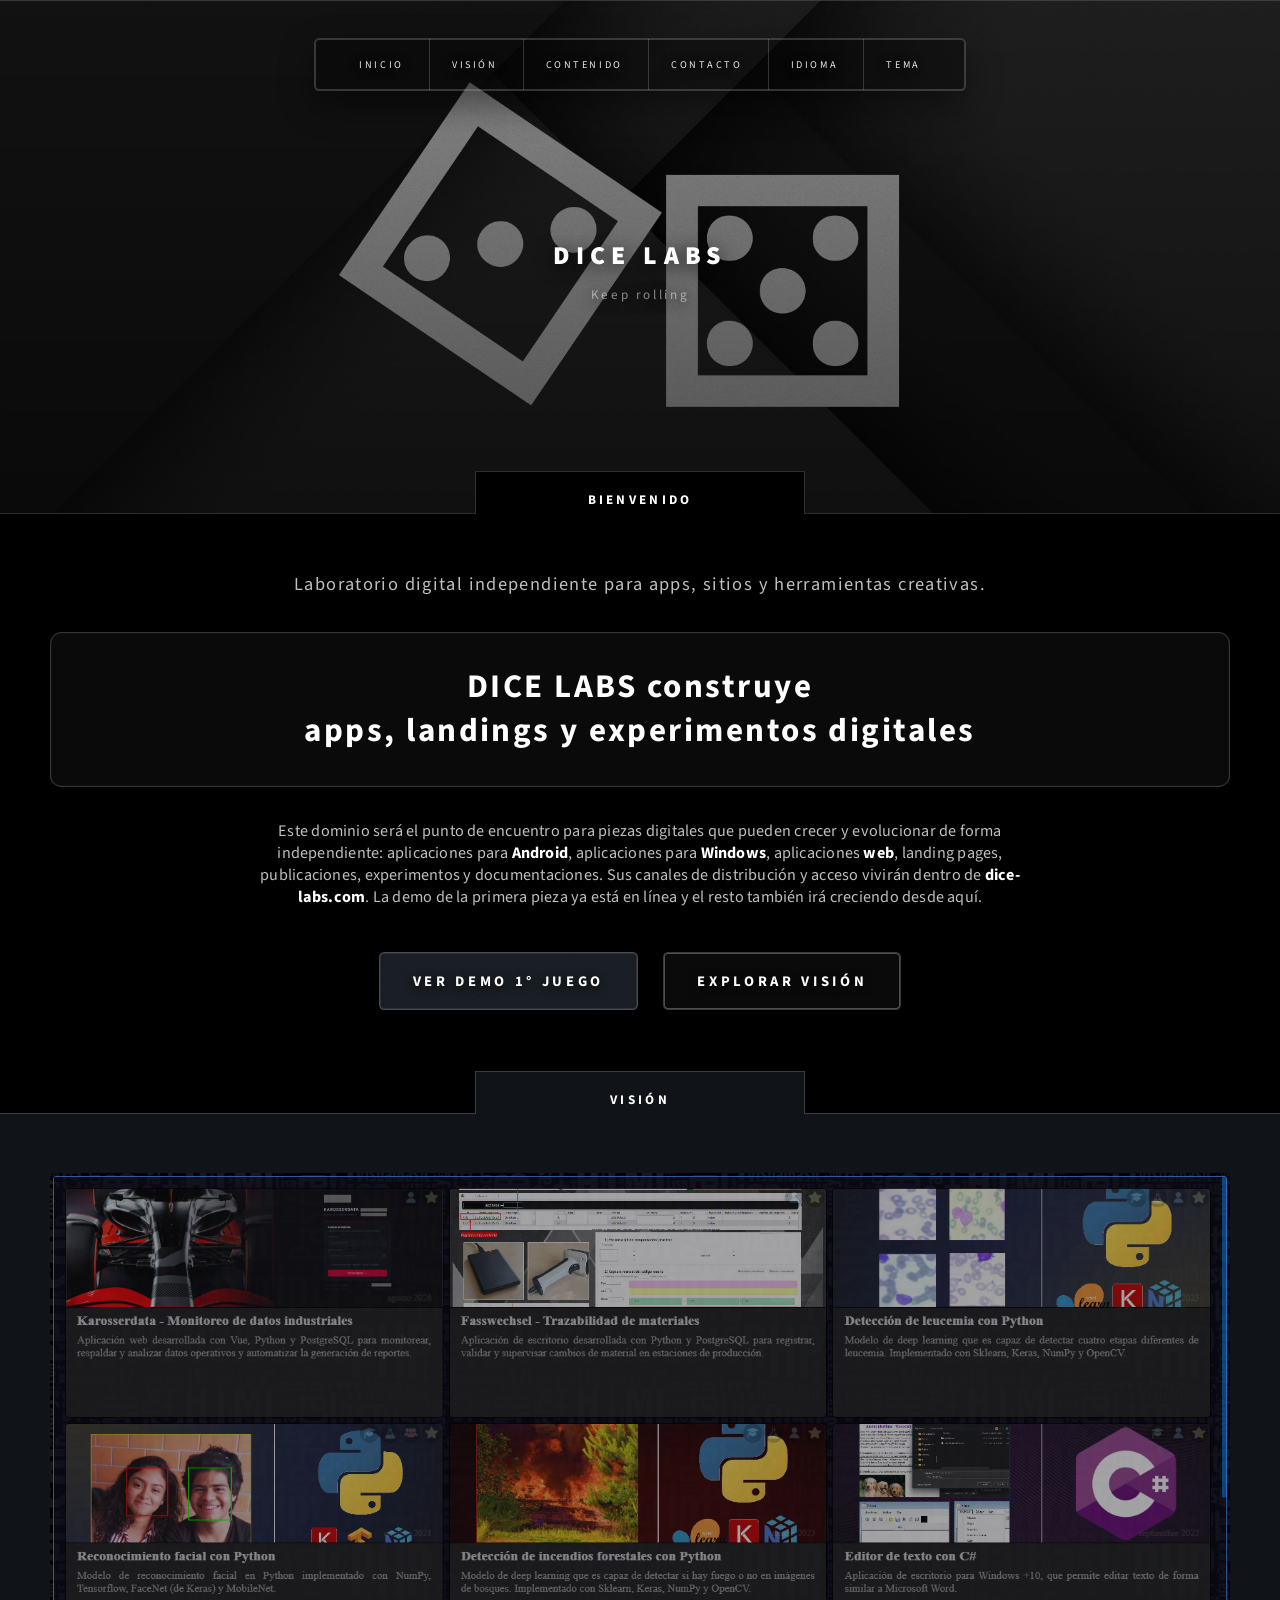
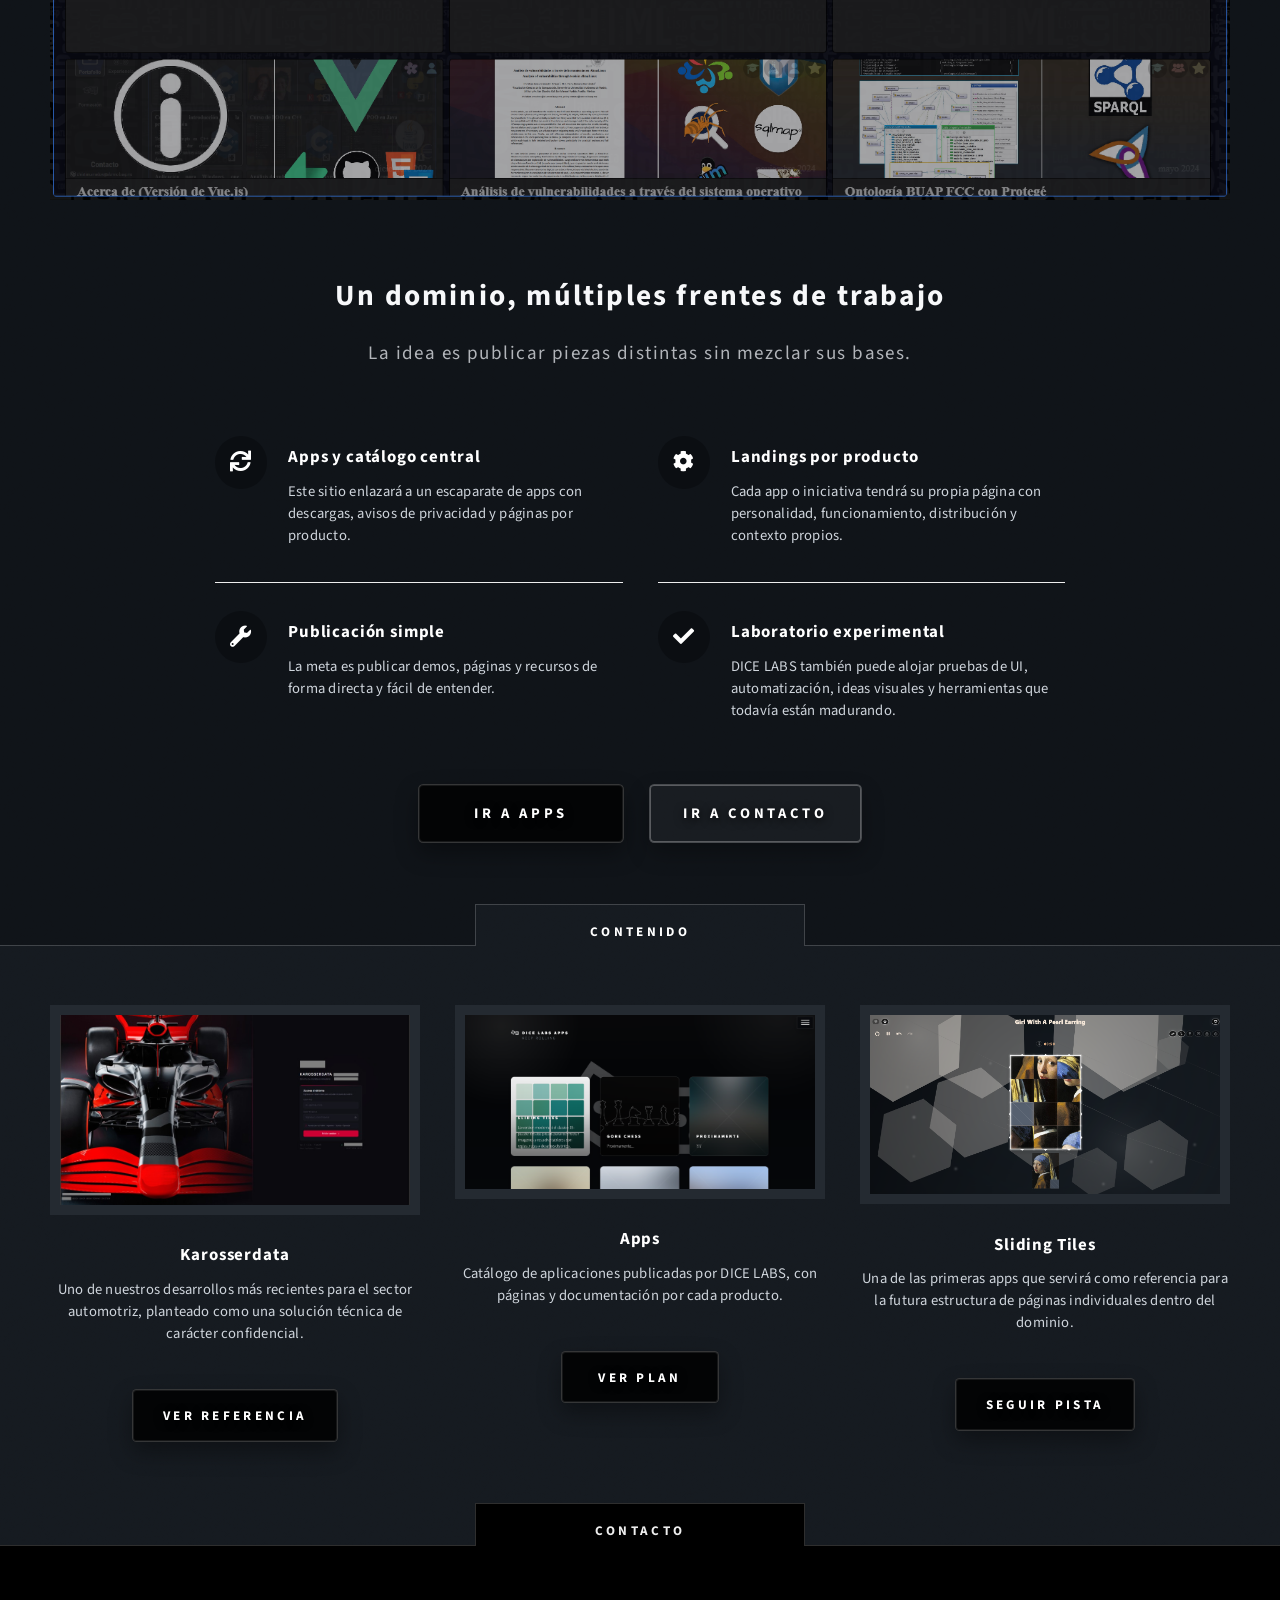
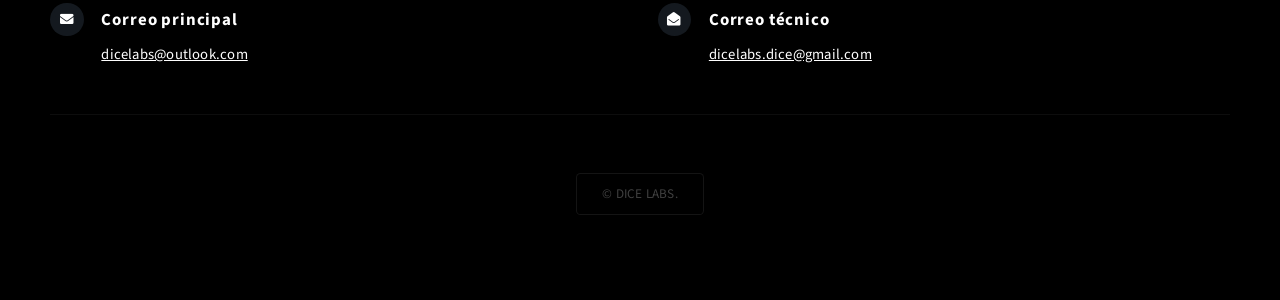
==== index.html @ b756086c "Publish DICE LABS main landing" ====
<!--
	Escape Velocity by HTML5 UP
	html5up.net | @ajlkn
	Free for personal and commercial use under the CCA 3.0 license (html5up.net/license)
-->
<html lang="es" data-theme="dark">
	<head>
		<title>DICE LABS</title>
		<meta charset="utf-8" />
		<meta name="viewport" content="width=device-width, initial-scale=1, user-scalable=no" />
		<meta name="theme-color" content="#090c10" />
		<link rel="icon" type="image/png" href="images/logo-blanco.png?v=20260902" />
		<link rel="shortcut icon" href="images/logo-blanco.png?v=20260902" />
		<link rel="stylesheet" href="assets/css/main.css?v=20260829" />
		<link rel="stylesheet" href="assets/css/dice-labs-theme.css?v=20260903c" />
	</head>
	<body class="homepage is-preload">
		<div id="page-wrapper">

			<!-- Header -->
				<section id="header" class="wrapper">

					<!-- Logo -->
						<div id="logo">
							<h1><a href="index.html">DICE LABS</a></h1>
							<p>Keep rolling</p>
						</div>

					<!-- Nav -->
						<nav id="nav">
							<ul>
								<li class="current"><a href="#intro" data-i18n="nav.home">Inicio</a></li>
								<li><a href="#main" data-i18n="nav.whatsNext">Vision</a></li>
								<li><a href="#highlights" data-i18n="nav.keyRoutes">Contenido</a></li>
								<li><a href="#footer" data-i18n="nav.contact">Contacto</a></li>
								<li>
									<a href="#"><span data-i18n="nav.language">Idioma</span></a>
									<ul>
										<li><a href="?lang=es" class="nav-option language-option" data-language="es"><img src="images/flags/ES.webp" class="nav-flag" alt="" />Espa&ntilde;ol</a></li>
										<li><a href="?lang=en" class="nav-option language-option" data-language="en"><img src="images/flags/EN.webp" class="nav-flag" alt="" />English</a></li>
										<li><a href="?lang=fr" class="nav-option language-option" data-language="fr"><img src="images/flags/FR.webp" class="nav-flag" alt="" />Fran&ccedil;ais</a></li>
										<li><a href="?lang=de" class="nav-option language-option" data-language="de"><img src="images/flags/DE.webp" class="nav-flag" alt="" />Deutsch</a></li>
										<li><a href="?lang=ru" class="nav-option language-option" data-language="ru"><img src="images/flags/RU.webp" class="nav-flag" alt="" />Russkiy</a></li>
									</ul>
								</li>
								<li>
									<a href="#"><span data-i18n="nav.theme">Tema</span></a>
									<ul>
										<li><a href="?theme=dark" class="nav-option" data-set-theme="dark" data-i18n="theme.dark">Oscuro</a></li>
										<li><a href="?theme=light" class="nav-option" data-set-theme="light" data-i18n="theme.light">Claro</a></li>
										<li><a href="?theme=gray" class="nav-option" data-set-theme="gray" data-i18n="theme.gray">Gris</a></li>
									</ul>
								</li>
							</ul>
						</nav>

				</section>

			<!-- Intro -->
				<section id="intro" class="wrapper style1">
					<div class="title" data-i18n="intro.title">Bienvenido</div>
					<div class="container">
						<p class="style1" data-i18n="intro.lead">Laboratorio digital independiente para apps, sitios y herramientas creativas.</p>
						<p class="style2" data-i18n="intro.headline">
							DICE LABS construye<br class="mobile-hide" />
							apps, landings y experimentos digitales
						</p>
						<p class="style3" data-i18n="intro.body">
							Este dominio sera el punto de encuentro para piezas digitales que pueden crecer y evolucionar de forma independiente:
							aplicaciones para <strong>Android</strong>, aplicaciones para <strong>Windows</strong>, aplicaciones <strong>web</strong>, landing pages,
							publicaciones, experimentos y documentaciones. Sus canales de distribucion y acceso viviran dentro de <strong>dice-labs.com</strong>.
							La demo de la primera pieza ya esta en linea y el resto tambien ira creciendo desde aqui.
						</p>
						<ul class="actions">
							<li><a href="https://dice-labs.com/apps/sliding-tiles/demo/" class="button style3 large" data-i18n="intro.primary">Ver demo 1&deg; juego</a></li>
							<li><a href="#main" class="button style2 large" data-i18n="intro.secondary">Explorar vision</a></li>
						</ul>
					</div>
				</section>

			<!-- Main -->
				<section id="main" class="wrapper style2">
					<div class="title" data-i18n="main.title">Vision</div>
					<div class="container">

						<!-- Image -->
							<a href="#" class="image featured">
							<img src="images/que-sigue.png" alt="Próximos proyectos de DICE LABS" />
							</a>

						<!-- Features -->
							<section id="features">
								<header class="style1">
									<h2 data-i18n="features.heading">Un dominio, multiples frentes de trabajo</h2>
									<p data-i18n="features.subheading">La idea es publicar piezas distintas sin mezclar sus bases.</p>
								</header>
								<div class="feature-list">
									<div class="row">
										<div class="col-6 col-12-medium">
											<section>
												<h3 class="icon solid fa-sync" data-i18n="features.apps.title">Apps y catalogo central</h3>
												<p data-i18n="features.apps.body">Este sitio enlazara a un escaparate de apps con descargas, avisos de privacidad y paginas por producto.</p>
											</section>
										</div>
										<div class="col-6 col-12-medium">
											<section>
												<h3 class="icon solid fa-cog" data-i18n="features.landings.title">Landings por producto</h3>
												<p data-i18n="features.landings.body">Cada app o iniciativa tendra su propia pagina con personalidad, funcionamiento, distribucion y contexto propios.</p>
											</section>
										</div>
										<div class="col-6 col-12-medium">
											<section>
												<h3 class="icon solid fa-wrench" data-i18n="features.publish.title">Publicacion simple</h3>
												<p data-i18n="features.publish.body">La meta es publicar demos, paginas y recursos de forma directa y facil de entender.</p>
											</section>
										</div>
										<div class="col-6 col-12-medium">
											<section>
												<h3 class="icon solid fa-check" data-i18n="features.lab.title">Laboratorio experimental</h3>
												<p data-i18n="features.lab.body">DICE LABS tambien puede alojar pruebas de UI, automatizacion, ideas visuales y herramientas que todavia estan madurando.</p>
											</section>
										</div>
									</div>
								</div>
								<ul class="actions special">
									<li><a href="https://dice-labs.com/apps/" class="button style1 large" data-i18n="features.cta.apps">Ir a apps</a></li>
									<li><a href="#footer" class="button style2 large" data-i18n="features.cta.contact">Ir a contacto</a></li>
								</ul>
							</section>

					</div>
				</section>

			<!-- Highlights -->
				<section id="highlights" class="wrapper style3">
					<div class="title" data-i18n="routes.title">Contenido</div>
					<div class="container">
						<div class="row aln-center">
							<div class="col-4 col-12-medium">
								<section class="highlight">
									<a href="documents/karosserdata-project-overview.pdf" class="image featured" data-pdf-viewer-open><img src="images/kd.jpeg" alt="Karosserdata" /></a>
									<h3><a href="documents/karosserdata-project-overview.pdf" data-pdf-viewer-open>Karosserdata</a></h3>
									<p data-i18n="routes.kd.body">Uno de nuestros desarrollos mas recientes para el sector automotriz, planteado como una solucion tecnica de caracter confidencial.</p>
									<ul class="actions">
										<li><a href="documents/karosserdata-project-overview.pdf" class="button style1" data-pdf-viewer-open data-i18n="routes.kd.button">Ver referencia</a></li>
									</ul>
								</section>
							</div>
							<div class="col-4 col-12-medium">
								<section class="highlight">
									<a href="https://dice-labs.com/apps/" class="image featured"><img src="images/apps.png" alt="Catálogo de apps de DICE LABS" /></a>
									<h3><a href="https://dice-labs.com/apps/">Apps</a></h3>
									<p data-i18n="routes.apps.body">Catalogo de aplicaciones publicadas por DICE LABS, con paginas y documentacion por cada producto.</p>
									<ul class="actions">
										<li><a href="https://dice-labs.com/apps/" class="button style1" data-i18n="routes.apps.button">Ver plan</a></li>
									</ul>
								</section>
							</div>
							<div class="col-4 col-12-medium">
								<section class="highlight">
									<a href="https://dice-labs.com/apps/sliding-tiles/" class="image featured"><img src="images/sliding-tiles.png" alt="Sliding Tiles" /></a>
									<h3><a href="https://dice-labs.com/apps/sliding-tiles/">Sliding Tiles</a></h3>
									<p data-i18n="routes.sliding.body">Una de las primeras apps que servira como referencia para la futura estructura de paginas individuales dentro del dominio.</p>
									<ul class="actions">
										<li><a href="https://dice-labs.com/apps/sliding-tiles/" class="button style1" data-i18n="routes.sliding.button">Seguir pista</a></li>
									</ul>
								</section>
							</div>
						</div>
					</div>
				</section>

			<!-- Footer -->
				<section id="footer" class="wrapper">
					<div class="title" data-i18n="footer.title">Contacto</div>
					<div class="container">
						<div class="row">
							<div class="col-12">

								<!-- Contact -->
									<section class="feature-list small">
										<div class="row">
											<div class="col-6 col-12-medium">
												<section>
													<h3 class="icon solid fa-envelope" data-i18n="footer.primaryEmail">Correo principal</h3>
													<p>
														<a href="mailto:dicelabs@outlook.com">dicelabs@outlook.com</a>
													</p>
												</section>
											</div>
											<div class="col-6 col-12-medium">
												<section>
													<h3 class="icon solid fa-envelope-open" data-i18n="footer.technicalEmail">Correo tecnico</h3>
													<p>
														<a href="mailto:dicelabs.dice@gmail.com">dicelabs.dice@gmail.com</a>
													</p>
												</section>
											</div>
										</div>
									</section>

							</div>
						</div>
						<div id="copyright">
							<ul>
								<li data-i18n="footer.copyright">&copy; DICE LABS.</li>
							</ul>
						</div>
					</div>
				</section>

		</div>

		<dialog id="karosserdata-viewer" class="pdf-viewer" aria-labelledby="karosserdata-viewer-title">
			<div class="pdf-viewer__header">
				<h2 id="karosserdata-viewer-title">Karosserdata</h2>
				<button type="button" class="pdf-viewer__close" data-pdf-viewer-close data-i18n="pdf.close">Cerrar</button>
			</div>
			<iframe class="pdf-viewer__frame" src="documents/karosserdata-project-overview.pdf#view=FitH" title="Karosserdata project overview"></iframe>
		</dialog>

		<!-- Scripts -->
			<script src="assets/js/jquery.min.js"></script>
			<script src="assets/js/jquery.dropotron.min.js"></script>
			<script src="assets/js/browser.min.js"></script>
			<script src="assets/js/breakpoints.min.js"></script>
			<script src="assets/js/util.js"></script>
			<script src="assets/js/dice-labs-site.js?v=20260903c"></script>
			<script src="assets/js/main.js"></script>

	</body>
</html>
---- assets/css/main.css ----
@import url("fontawesome-all.min.css");
@import url("https://fonts.googleapis.com/css?family=Source+Sans+Pro:400,400italic,700,900");

/*
	Escape Velocity by HTML5 UP
	html5up.net | @ajlkn
	Free for personal and commercial use under the CCA 3.0 license (html5up.net/license)
*/

html, body, div, span, applet, object,
iframe, h1, h2, h3, h4, h5, h6, p, blockquote,
pre, a, abbr, acronym, address, big, cite,
code, del, dfn, em, img, ins, kbd, q, s, samp,
small, strike, strong, sub, sup, tt, var, b,
u, i, center, dl, dt, dd, ol, ul, li, fieldset,
form, label, legend, table, caption, tbody,
tfoot, thead, tr, th, td, article, aside,
canvas, details, embed, figure, figcaption,
footer, header, hgroup, menu, nav, output, ruby,
section, summary, time, mark, audio, video {
	margin: 0;
	padding: 0;
	border: 0;
	font-size: 100%;
	font: inherit;
	vertical-align: baseline;}

article, aside, details, figcaption, figure,
footer, header, hgroup, menu, nav, section {
	display: block;}

body {
	line-height: 1;
}

ol, ul {
	list-style: none;
}

blockquote, q {
	quotes: none;
}

	blockquote:before, blockquote:after, q:before, q:after {
		content: '';
		content: none;
	}

table {
	border-collapse: collapse;
	border-spacing: 0;
}

body {
	-webkit-text-size-adjust: none;
}

mark {
	background-color: transparent;
	color: inherit;
}

input::-moz-focus-inner {
	border: 0;
	padding: 0;
}

input, select, textarea {
	-moz-appearance: none;
	-webkit-appearance: none;
	-ms-appearance: none;
	appearance: none;
}

/* Basic */

	@-ms-viewport {
		width: device-width;
	}

	html {
		box-sizing: border-box;
	}

	*, *:before, *:after {
		box-sizing: inherit;
	}

	body.is-preload *, body.is-preload *:before, body.is-preload *:after {
		-moz-animation: none !important;
		-webkit-animation: none !important;
		-ms-animation: none !important;
		animation: none !important;
		-moz-transition: none !important;
		-webkit-transition: none !important;
		-ms-transition: none !important;
		transition: none !important;
	}

	body, input, textarea, select {
		font-family: 'Source Sans Pro', sans-serif;
		font-weight: 400;
		color: #cfd5dc;
		font-size: 14pt;
		line-height: 1.75em;
		letter-spacing: 0.025em;
	}

	h1, h2, h3, h4, h5, h6 {
		font-weight: 700;
		color: #f7f8fa;
	}

		h1 a, h2 a, h3 a, h4 a, h5 a, h6 a {
			color: inherit;
			text-decoration: none;
		}

	a {
		-moz-transition: color .25s ease-in-out;
		-webkit-transition: color .25s ease-in-out;
		-ms-transition: color .25s ease-in-out;
		transition: color .25s ease-in-out;
		text-decoration: underline;
		color: #edf2f7;
	}

		a:hover {
			text-decoration: none;
		}

	strong, b {
		font-weight: 700;
		color: #ffffff;
	}

	blockquote {
		border-left: solid 0.5em #ddd;
		padding: 1em 0 1em 2em;
		font-style: italic;
	}

	em, i {
		font-style: italic;
	}

	hr {
		border: 0;
		border-top: solid 1px #ddd;
		margin: 2em 0 2em 0;
	}

	sub {
		position: relative;
		top: 0.5em;
		font-size: 0.8em;
	}

	sup {
		position: relative;
		top: -0.5em;
		font-size: 0.8em;
	}

	.nobr {
		white-space: nowrap;
	}

	br.clear {
		clear: both;
	}

	p, ul, ol, dl, table, blockquote, form {
		margin-bottom: 2em;
	}

/* Container */

	.container {
		margin: 0 auto;
		max-width: 100%;
		width: 68em;
	}

		@media screen and (max-width: 1680px) {

			.container {
				width: 70em;
			}

		}

		@media screen and (max-width: 1280px) {

			.container {
				width: calc(100% - 100px);
			}

		}

		@media screen and (max-width: 980px) {

			.container {
				width: calc(100% - 100px);
			}

		}

		@media screen and (max-width: 736px) {

			.container {
				width: calc(100% - 40px);
			}

		}

/* Row */

	.row {
		display: flex;
		flex-wrap: wrap;
		box-sizing: border-box;
		align-items: stretch;
	}

		.row > * {
			box-sizing: border-box;
		}

		.row.gtr-uniform > * > :last-child {
			margin-bottom: 0;
		}

		.row.aln-left {
			justify-content: flex-start;
		}

		.row.aln-center {
			justify-content: center;
		}

		.row.aln-right {
			justify-content: flex-end;
		}

		.row.aln-top {
			align-items: flex-start;
		}

		.row.aln-middle {
			align-items: center;
		}

		.row.aln-bottom {
			align-items: flex-end;
		}

		.row > .imp {
			order: -1;
		}

		.row > .col-1 {
			width: 8.33333%;
		}

		.row > .off-1 {
			margin-left: 8.33333%;
		}

		.row > .col-2 {
			width: 16.66667%;
		}

		.row > .off-2 {
			margin-left: 16.66667%;
		}

		.row > .col-3 {
			width: 25%;
		}

		.row > .off-3 {
			margin-left: 25%;
		}

		.row > .col-4 {
			width: 33.33333%;
		}

		.row > .off-4 {
			margin-left: 33.33333%;
		}

		.row > .col-5 {
			width: 41.66667%;
		}

		.row > .off-5 {
			margin-left: 41.66667%;
		}

		.row > .col-6 {
			width: 50%;
		}

		.row > .off-6 {
			margin-left: 50%;
		}

		.row > .col-7 {
			width: 58.33333%;
		}

		.row > .off-7 {
			margin-left: 58.33333%;
		}

		.row > .col-8 {
			width: 66.66667%;
		}

		.row > .off-8 {
			margin-left: 66.66667%;
		}

		.row > .col-9 {
			width: 75%;
		}

		.row > .off-9 {
			margin-left: 75%;
		}

		.row > .col-10 {
			width: 83.33333%;
		}

		.row > .off-10 {
			margin-left: 83.33333%;
		}

		.row > .col-11 {
			width: 91.66667%;
		}

		.row > .off-11 {
			margin-left: 91.66667%;
		}

		.row > .col-12 {
			width: 100%;
		}

		.row > .off-12 {
			margin-left: 100%;
		}

		.row.gtr-0 {
			margin-top: 0px;
			margin-left: 0px;
		}

			.row.gtr-0 > * {
				padding: 0px 0 0 0px;
			}

			.row.gtr-0.gtr-uniform {
				margin-top: 0px;
			}

				.row.gtr-0.gtr-uniform > * {
					padding-top: 0px;
				}

		.row.gtr-25 {
			margin-top: -12.5px;
			margin-left: -12.5px;
		}

			.row.gtr-25 > * {
				padding: 12.5px 0 0 12.5px;
			}

			.row.gtr-25.gtr-uniform {
				margin-top: -12.5px;
			}

				.row.gtr-25.gtr-uniform > * {
					padding-top: 12.5px;
				}

		.row.gtr-50 {
			margin-top: -25px;
			margin-left: -25px;
		}

			.row.gtr-50 > * {
				padding: 25px 0 0 25px;
			}

			.row.gtr-50.gtr-uniform {
				margin-top: -25px;
			}

				.row.gtr-50.gtr-uniform > * {
					padding-top: 25px;
				}

		.row {
			margin-top: -50px;
			margin-left: -50px;
		}

			.row > * {
				padding: 50px 0 0 50px;
			}

			.row.gtr-uniform {
				margin-top: -50px;
			}

				.row.gtr-uniform > * {
					padding-top: 50px;
				}

		.row.gtr-150 {
			margin-top: -75px;
			margin-left: -75px;
		}

			.row.gtr-150 > * {
				padding: 75px 0 0 75px;
			}

			.row.gtr-150.gtr-uniform {
				margin-top: -75px;
			}

				.row.gtr-150.gtr-uniform > * {
					padding-top: 75px;
				}

		.row.gtr-200 {
			margin-top: -100px;
			margin-left: -100px;
		}

			.row.gtr-200 > * {
				padding: 100px 0 0 100px;
			}

			.row.gtr-200.gtr-uniform {
				margin-top: -100px;
			}

				.row.gtr-200.gtr-uniform > * {
					padding-top: 100px;
				}

		@media screen and (max-width: 1680px) {

			.row {
				display: flex;
				flex-wrap: wrap;
				box-sizing: border-box;
				align-items: stretch;
			}

				.row > * {
					box-sizing: border-box;
				}

				.row.gtr-uniform > * > :last-child {
					margin-bottom: 0;
				}

				.row.aln-left {
					justify-content: flex-start;
				}

				.row.aln-center {
					justify-content: center;
				}

				.row.aln-right {
					justify-content: flex-end;
				}

				.row.aln-top {
					align-items: flex-start;
				}

				.row.aln-middle {
					align-items: center;
				}

				.row.aln-bottom {
					align-items: flex-end;
				}

				.row > .imp-xlarge {
					order: -1;
				}

				.row > .col-1-xlarge {
					width: 8.33333%;
				}

				.row > .off-1-xlarge {
					margin-left: 8.33333%;
				}

				.row > .col-2-xlarge {
					width: 16.66667%;
				}

				.row > .off-2-xlarge {
					margin-left: 16.66667%;
				}

				.row > .col-3-xlarge {
					width: 25%;
				}

				.row > .off-3-xlarge {
					margin-left: 25%;
				}

				.row > .col-4-xlarge {
					width: 33.33333%;
				}

				.row > .off-4-xlarge {
					margin-left: 33.33333%;
				}

				.row > .col-5-xlarge {
					width: 41.66667%;
				}

				.row > .off-5-xlarge {
					margin-left: 41.66667%;
				}

				.row > .col-6-xlarge {
					width: 50%;
				}

				.row > .off-6-xlarge {
					margin-left: 50%;
				}

				.row > .col-7-xlarge {
					width: 58.33333%;
				}

				.row > .off-7-xlarge {
					margin-left: 58.33333%;
				}

				.row > .col-8-xlarge {
					width: 66.66667%;
				}

				.row > .off-8-xlarge {
					margin-left: 66.66667%;
				}

				.row > .col-9-xlarge {
					width: 75%;
				}

				.row > .off-9-xlarge {
					margin-left: 75%;
				}

				.row > .col-10-xlarge {
					width: 83.33333%;
				}

				.row > .off-10-xlarge {
					margin-left: 83.33333%;
				}

				.row > .col-11-xlarge {
					width: 91.66667%;
				}

				.row > .off-11-xlarge {
					margin-left: 91.66667%;
				}

				.row > .col-12-xlarge {
					width: 100%;
				}

				.row > .off-12-xlarge {
					margin-left: 100%;
				}

				.row.gtr-0 {
					margin-top: 0px;
					margin-left: 0px;
				}

					.row.gtr-0 > * {
						padding: 0px 0 0 0px;
					}

					.row.gtr-0.gtr-uniform {
						margin-top: 0px;
					}

						.row.gtr-0.gtr-uniform > * {
							padding-top: 0px;
						}

				.row.gtr-25 {
					margin-top: -12.5px;
					margin-left: -12.5px;
				}

					.row.gtr-25 > * {
						padding: 12.5px 0 0 12.5px;
					}

					.row.gtr-25.gtr-uniform {
						margin-top: -12.5px;
					}

						.row.gtr-25.gtr-uniform > * {
							padding-top: 12.5px;
						}

				.row.gtr-50 {
					margin-top: -25px;
					margin-left: -25px;
				}

					.row.gtr-50 > * {
						padding: 25px 0 0 25px;
					}

					.row.gtr-50.gtr-uniform {
						margin-top: -25px;
					}

						.row.gtr-50.gtr-uniform > * {
							padding-top: 25px;
						}

				.row {
					margin-top: -50px;
					margin-left: -50px;
				}

					.row > * {
						padding: 50px 0 0 50px;
					}

					.row.gtr-uniform {
						margin-top: -50px;
					}

						.row.gtr-uniform > * {
							padding-top: 50px;
						}

				.row.gtr-150 {
					margin-top: -75px;
					margin-left: -75px;
				}

					.row.gtr-150 > * {
						padding: 75px 0 0 75px;
					}

					.row.gtr-150.gtr-uniform {
						margin-top: -75px;
					}

						.row.gtr-150.gtr-uniform > * {
							padding-top: 75px;
						}

				.row.gtr-200 {
					margin-top: -100px;
					margin-left: -100px;
				}

					.row.gtr-200 > * {
						padding: 100px 0 0 100px;
					}

					.row.gtr-200.gtr-uniform {
						margin-top: -100px;
					}

						.row.gtr-200.gtr-uniform > * {
							padding-top: 100px;
						}

		}

		@media screen and (max-width: 1280px) {

			.row {
				display: flex;
				flex-wrap: wrap;
				box-sizing: border-box;
				align-items: stretch;
			}

				.row > * {
					box-sizing: border-box;
				}

				.row.gtr-uniform > * > :last-child {
					margin-bottom: 0;
				}

				.row.aln-left {
					justify-content: flex-start;
				}

				.row.aln-center {
					justify-content: center;
				}

				.row.aln-right {
					justify-content: flex-end;
				}

				.row.aln-top {
					align-items: flex-start;
				}

				.row.aln-middle {
					align-items: center;
				}

				.row.aln-bottom {
					align-items: flex-end;
				}

				.row > .imp-large {
					order: -1;
				}

				.row > .col-1-large {
					width: 8.33333%;
				}

				.row > .off-1-large {
					margin-left: 8.33333%;
				}

				.row > .col-2-large {
					width: 16.66667%;
				}

				.row > .off-2-large {
					margin-left: 16.66667%;
				}

				.row > .col-3-large {
					width: 25%;
				}

				.row > .off-3-large {
					margin-left: 25%;
				}

				.row > .col-4-large {
					width: 33.33333%;
				}

				.row > .off-4-large {
					margin-left: 33.33333%;
				}

				.row > .col-5-large {
					width: 41.66667%;
				}

				.row > .off-5-large {
					margin-left: 41.66667%;
				}

				.row > .col-6-large {
					width: 50%;
				}

				.row > .off-6-large {
					margin-left: 50%;
				}

				.row > .col-7-large {
					width: 58.33333%;
				}

				.row > .off-7-large {
					margin-left: 58.33333%;
				}

				.row > .col-8-large {
					width: 66.66667%;
				}

				.row > .off-8-large {
					margin-left: 66.66667%;
				}

				.row > .col-9-large {
					width: 75%;
				}

				.row > .off-9-large {
					margin-left: 75%;
				}

				.row > .col-10-large {
					width: 83.33333%;
				}

				.row > .off-10-large {
					margin-left: 83.33333%;
				}

				.row > .col-11-large {
					width: 91.66667%;
				}

				.row > .off-11-large {
					margin-left: 91.66667%;
				}

				.row > .col-12-large {
					width: 100%;
				}

				.row > .off-12-large {
					margin-left: 100%;
				}

				.row.gtr-0 {
					margin-top: 0px;
					margin-left: 0px;
				}

					.row.gtr-0 > * {
						padding: 0px 0 0 0px;
					}

					.row.gtr-0.gtr-uniform {
						margin-top: 0px;
					}

						.row.gtr-0.gtr-uniform > * {
							padding-top: 0px;
						}

				.row.gtr-25 {
					margin-top: -8.75px;
					margin-left: -8.75px;
				}

					.row.gtr-25 > * {
						padding: 8.75px 0 0 8.75px;
					}

					.row.gtr-25.gtr-uniform {
						margin-top: -8.75px;
					}

						.row.gtr-25.gtr-uniform > * {
							padding-top: 8.75px;
						}

				.row.gtr-50 {
					margin-top: -17.5px;
					margin-left: -17.5px;
				}

					.row.gtr-50 > * {
						padding: 17.5px 0 0 17.5px;
					}

					.row.gtr-50.gtr-uniform {
						margin-top: -17.5px;
					}

						.row.gtr-50.gtr-uniform > * {
							padding-top: 17.5px;
						}

				.row {
					margin-top: -35px;
					margin-left: -35px;
				}

					.row > * {
						padding: 35px 0 0 35px;
					}

					.row.gtr-uniform {
						margin-top: -35px;
					}

						.row.gtr-uniform > * {
							padding-top: 35px;
						}

				.row.gtr-150 {
					margin-top: -52.5px;
					margin-left: -52.5px;
				}

					.row.gtr-150 > * {
						padding: 52.5px 0 0 52.5px;
					}

					.row.gtr-150.gtr-uniform {
						margin-top: -52.5px;
					}

						.row.gtr-150.gtr-uniform > * {
							padding-top: 52.5px;
						}

				.row.gtr-200 {
					margin-top: -70px;
					margin-left: -70px;
				}

					.row.gtr-200 > * {
						padding: 70px 0 0 70px;
					}

					.row.gtr-200.gtr-uniform {
						margin-top: -70px;
					}

						.row.gtr-200.gtr-uniform > * {
							padding-top: 70px;
						}

		}

		@media screen and (max-width: 980px) {

			.row {
				display: flex;
				flex-wrap: wrap;
				box-sizing: border-box;
				align-items: stretch;
			}

				.row > * {
					box-sizing: border-box;
				}

				.row.gtr-uniform > * > :last-child {
					margin-bottom: 0;
				}

				.row.aln-left {
					justify-content: flex-start;
				}

				.row.aln-center {
					justify-content: center;
				}

				.row.aln-right {
					justify-content: flex-end;
				}

				.row.aln-top {
					align-items: flex-start;
				}

				.row.aln-middle {
					align-items: center;
				}

				.row.aln-bottom {
					align-items: flex-end;
				}

				.row > .imp-medium {
					order: -1;
				}

				.row > .col-1-medium {
					width: 8.33333%;
				}

				.row > .off-1-medium {
					margin-left: 8.33333%;
				}

				.row > .col-2-medium {
					width: 16.66667%;
				}

				.row > .off-2-medium {
					margin-left: 16.66667%;
				}

				.row > .col-3-medium {
					width: 25%;
				}

				.row > .off-3-medium {
					margin-left: 25%;
				}

				.row > .col-4-medium {
					width: 33.33333%;
				}

				.row > .off-4-medium {
					margin-left: 33.33333%;
				}

				.row > .col-5-medium {
					width: 41.66667%;
				}

				.row > .off-5-medium {
					margin-left: 41.66667%;
				}

				.row > .col-6-medium {
					width: 50%;
				}

				.row > .off-6-medium {
					margin-left: 50%;
				}

				.row > .col-7-medium {
					width: 58.33333%;
				}

				.row > .off-7-medium {
					margin-left: 58.33333%;
				}

				.row > .col-8-medium {
					width: 66.66667%;
				}

				.row > .off-8-medium {
					margin-left: 66.66667%;
				}

				.row > .col-9-medium {
					width: 75%;
				}

				.row > .off-9-medium {
					margin-left: 75%;
				}

				.row > .col-10-medium {
					width: 83.33333%;
				}

				.row > .off-10-medium {
					margin-left: 83.33333%;
				}

				.row > .col-11-medium {
					width: 91.66667%;
				}

				.row > .off-11-medium {
					margin-left: 91.66667%;
				}

				.row > .col-12-medium {
					width: 100%;
				}

				.row > .off-12-medium {
					margin-left: 100%;
				}

				.row.gtr-0 {
					margin-top: 0px;
					margin-left: 0px;
				}

					.row.gtr-0 > * {
						padding: 0px 0 0 0px;
					}

					.row.gtr-0.gtr-uniform {
						margin-top: 0px;
					}

						.row.gtr-0.gtr-uniform > * {
							padding-top: 0px;
						}

				.row.gtr-25 {
					margin-top: -12.5px;
					margin-left: -12.5px;
				}

					.row.gtr-25 > * {
						padding: 12.5px 0 0 12.5px;
					}

					.row.gtr-25.gtr-uniform {
						margin-top: -12.5px;
					}

						.row.gtr-25.gtr-uniform > * {
							padding-top: 12.5px;
						}

				.row.gtr-50 {
					margin-top: -25px;
					margin-left: -25px;
				}

					.row.gtr-50 > * {
						padding: 25px 0 0 25px;
					}

					.row.gtr-50.gtr-uniform {
						margin-top: -25px;
					}

						.row.gtr-50.gtr-uniform > * {
							padding-top: 25px;
						}

				.row {
					margin-top: -50px;
					margin-left: -50px;
				}

					.row > * {
						padding: 50px 0 0 50px;
					}

					.row.gtr-uniform {
						margin-top: -50px;
					}

						.row.gtr-uniform > * {
							padding-top: 50px;
						}

				.row.gtr-150 {
					margin-top: -75px;
					margin-left: -75px;
				}

					.row.gtr-150 > * {
						padding: 75px 0 0 75px;
					}

					.row.gtr-150.gtr-uniform {
						margin-top: -75px;
					}

						.row.gtr-150.gtr-uniform > * {
							padding-top: 75px;
						}

				.row.gtr-200 {
					margin-top: -100px;
					margin-left: -100px;
				}

					.row.gtr-200 > * {
						padding: 100px 0 0 100px;
					}

					.row.gtr-200.gtr-uniform {
						margin-top: -100px;
					}

						.row.gtr-200.gtr-uniform > * {
							padding-top: 100px;
						}

		}

		@media screen and (max-width: 736px) {

			.row {
				display: flex;
				flex-wrap: wrap;
				box-sizing: border-box;
				align-items: stretch;
			}

				.row > * {
					box-sizing: border-box;
				}

				.row.gtr-uniform > * > :last-child {
					margin-bottom: 0;
				}

				.row.aln-left {
					justify-content: flex-start;
				}

				.row.aln-center {
					justify-content: center;
				}

				.row.aln-right {
					justify-content: flex-end;
				}

				.row.aln-top {
					align-items: flex-start;
				}

				.row.aln-middle {
					align-items: center;
				}

				.row.aln-bottom {
					align-items: flex-end;
				}

				.row > .imp-small {
					order: -1;
				}

				.row > .col-1-small {
					width: 8.33333%;
				}

				.row > .off-1-small {
					margin-left: 8.33333%;
				}

				.row > .col-2-small {
					width: 16.66667%;
				}

				.row > .off-2-small {
					margin-left: 16.66667%;
				}

				.row > .col-3-small {
					width: 25%;
				}

				.row > .off-3-small {
					margin-left: 25%;
				}

				.row > .col-4-small {
					width: 33.33333%;
				}

				.row > .off-4-small {
					margin-left: 33.33333%;
				}

				.row > .col-5-small {
					width: 41.66667%;
				}

				.row > .off-5-small {
					margin-left: 41.66667%;
				}

				.row > .col-6-small {
					width: 50%;
				}

				.row > .off-6-small {
					margin-left: 50%;
				}

				.row > .col-7-small {
					width: 58.33333%;
				}

				.row > .off-7-small {
					margin-left: 58.33333%;
				}

				.row > .col-8-small {
					width: 66.66667%;
				}

				.row > .off-8-small {
					margin-left: 66.66667%;
				}

				.row > .col-9-small {
					width: 75%;
				}

				.row > .off-9-small {
					margin-left: 75%;
				}

				.row > .col-10-small {
					width: 83.33333%;
				}

				.row > .off-10-small {
					margin-left: 83.33333%;
				}

				.row > .col-11-small {
					width: 91.66667%;
				}

				.row > .off-11-small {
					margin-left: 91.66667%;
				}

				.row > .col-12-small {
					width: 100%;
				}

				.row > .off-12-small {
					margin-left: 100%;
				}

				.row.gtr-0 {
					margin-top: 0px;
					margin-left: 0px;
				}

					.row.gtr-0 > * {
						padding: 0px 0 0 0px;
					}

					.row.gtr-0.gtr-uniform {
						margin-top: 0px;
					}

						.row.gtr-0.gtr-uniform > * {
							padding-top: 0px;
						}

				.row.gtr-25 {
					margin-top: -7.5px;
					margin-left: -7.5px;
				}

					.row.gtr-25 > * {
						padding: 7.5px 0 0 7.5px;
					}

					.row.gtr-25.gtr-uniform {
						margin-top: -7.5px;
					}

						.row.gtr-25.gtr-uniform > * {
							padding-top: 7.5px;
						}

				.row.gtr-50 {
					margin-top: -15px;
					margin-left: -15px;
				}

					.row.gtr-50 > * {
						padding: 15px 0 0 15px;
					}

					.row.gtr-50.gtr-uniform {
						margin-top: -15px;
					}

						.row.gtr-50.gtr-uniform > * {
							padding-top: 15px;
						}

				.row {
					margin-top: -30px;
					margin-left: -30px;
				}

					.row > * {
						padding: 30px 0 0 30px;
					}

					.row.gtr-uniform {
						margin-top: -30px;
					}

						.row.gtr-uniform > * {
							padding-top: 30px;
						}

				.row.gtr-150 {
					margin-top: -45px;
					margin-left: -45px;
				}

					.row.gtr-150 > * {
						padding: 45px 0 0 45px;
					}

					.row.gtr-150.gtr-uniform {
						margin-top: -45px;
					}

						.row.gtr-150.gtr-uniform > * {
							padding-top: 45px;
						}

				.row.gtr-200 {
					margin-top: -60px;
					margin-left: -60px;
				}

					.row.gtr-200 > * {
						padding: 60px 0 0 60px;
					}

					.row.gtr-200.gtr-uniform {
						margin-top: -60px;
					}

						.row.gtr-200.gtr-uniform > * {
							padding-top: 60px;
						}

		}

/* Section/Article */

	section,
	article {
		margin: 0 0 4em 0;
	}

	section > :last-child,
	article > :last-child,
	section:last-child,
	article:last-child {
		margin-bottom: 0;
	}

	header.style1 {
		text-align: center;
		padding: 3em 0 3em 0;
	}

		header.style1 h2 {
			font-weight: 700;
			font-size: 2em;
			letter-spacing: 0.075em;
			line-height: 1.5em;
		}

		header.style1 p {
			color: #b1b4b9;
			display: block;
			margin: 1.15em 0 0 0;
			font-size: 1.3em;
			letter-spacing: 0.075em;
			line-height: 1.5em;
		}

/* Table */

	table {
		width: 100%;
	}

		table.default {
			width: 100%;
		}

			table.default tbody tr:nth-child(2n+2) {
				background: #f4f4f4;
			}

			table.default td {
				padding: 0.5em 1em 0.5em 1em;
			}

			table.default th {
				text-align: left;
				font-weight: 400;
				padding: 0.5em 1em 0.5em 1em;
			}

			table.default thead {
				background: #484d55;
				color: #fff;
			}

			table.default tfoot {
				background: #eee;
			}

/* Form */

	form label {
		display: block;
		font-weight: 700;
		color: #484d55;
		margin: 0.25em 0 0.5em 0;
	}

	form input[type="text"],
	form input[type="email"],
	form input[type="password"],
	form select,
	form textarea {
		-moz-transition: all .25s ease-in-out;
		-webkit-transition: all .25s ease-in-out;
		-ms-transition: all .25s ease-in-out;
		transition: all .25s ease-in-out;
		-webkit-appearance: none;
		display: block;
		border: 0;
		background: #eee;
		box-shadow: inset 0px 0px 1px 0px #a0a1a7;
		border-radius: 0.35em;
		width: 100%;
		padding: 0.75em 1em 0.75em 1em;
	}

		form input[type="text"]:focus,
		form input[type="email"]:focus,
		form input[type="password"]:focus,
		form select:focus,
		form textarea:focus {
			background: #f8f8f8;
		}

	form input[type="text"],
	form input[type="email"]
	input[type="password"] {
		line-height: 1em;
	}

	form select {
		line-height: 1em;
	}

	form textarea {
		min-height: 8em;
	}

	form ul.actions {
		margin-top: 0;
	}

	form ::-webkit-input-placeholder {
		color: #555 !important;
		font-style: italic;
		line-height: 1.35em;
	}

	form :-moz-placeholder {
		color: #555 !important;
		font-style: italic;
	}

	form ::-moz-placeholder {
		color: #555 !important;
		font-style: italic;
	}

	form :-ms-input-placeholder {
		color: #555 !important;
		font-style: italic;
	}

	form ::-moz-focus-inner {
		border: 0;
	}

/* Image */

	.image {
		display: inline-block;
	}

		.image img {
			display: block;
			width: 100%;
		}

		.image.fit {
			display: block;
			width: 100%;
		}

		.image.left {
			float: left;
			margin: 0 2em 2em 0;
		}

		.image.centered {
			display: block;
			margin: 0 0 2em 0;
		}

			.image.centered img {
				margin: 0 auto;
				width: auto;
			}

		.image.featured {
			display: block;
			width: 100%;
			margin: 0 0 2em 0;
		}

/* Button */

	input[type="button"],
	input[type="submit"],
	input[type="reset"],
	button,
	.button {
		-moz-transition: all .25s ease-in-out;
		-webkit-transition: all .25s ease-in-out;
		-ms-transition: all .25s ease-in-out;
		transition: all .25s ease-in-out;
		display: inline-block;
		background: #171b20 url("images/overlay.png");
		text-align: center;
		text-transform: uppercase;
		font-weight: 700;
		letter-spacing: 0.25em;
		text-decoration: none;
		border-radius: 0.35em;
		border: solid 1px rgba(255, 255, 255, 0.2);
		outline: 0;
		cursor: pointer;
		padding: 0 2.25em 0 2.25em;
		font-size: 0.9em;
		min-width: 12em;
		height: 4em;
		line-height: 4em;
		color: #ffffff;
		text-shadow: 0 2px 10px rgba(0, 0, 0, 0.9);
		box-shadow: inset 0px 0px 0px 1px rgba(255, 255, 255, 0.08), 0 10px 22px rgba(0, 0, 0, 0.35);
	}

		input[type="button"]:hover,
		input[type="submit"]:hover,
		input[type="reset"]:hover,
		button:hover,
		.button:hover {
			background-color: #242a33;
		}

		input[type="button"].large,
		input[type="submit"].large,
		input[type="reset"].large,
		button.large,
		.button.large {
			font-size: 1em;
			min-width: 14em;
		}

		input[type="button"].style1,
		input[type="submit"].style1,
		input[type="reset"].style1,
		button.style1,
		.button.style1 {
			background: #040506 url("images/overlay.png");
			color: #fff;
		}

			input[type="button"].style1:hover,
			input[type="submit"].style1:hover,
			input[type="reset"].style1:hover,
			button.style1:hover,
			.button.style1:hover {
				background-color: #12161a;
			}

			input[type="button"].style1:active,
			input[type="submit"].style1:active,
			input[type="reset"].style1:active,
			button.style1:active,
			.button.style1:active {
				background-color: #000000;
			}

		input[type="button"].style2,
		input[type="submit"].style2,
		input[type="reset"].style2,
		button.style2,
		.button.style2 {
			background: rgba(255, 255, 255, 0.04);
			color: #ffffff;
			box-shadow: inset 0px 0px 0px 1px rgba(255, 255, 255, 0.28), 0 10px 22px rgba(0, 0, 0, 0.28);
		}

			input[type="button"].style2:hover,
			input[type="submit"].style2:hover,
			input[type="reset"].style2:hover,
			button.style2:hover,
			.button.style2:hover {
				background: rgba(255, 255, 255, 0.1);
				box-shadow: inset 0px 0px 0px 1px rgba(255, 255, 255, 0.45), 0 12px 24px rgba(0, 0, 0, 0.32);
			}

			input[type="button"].style2:active,
			input[type="submit"].style2:active,
			input[type="reset"].style2:active,
			button.style2:active,
			.button.style2:active {
				background: rgba(255, 255, 255, 0.02);
				box-shadow: inset 0px 0px 0px 1px rgba(255, 255, 255, 0.18), 0 8px 18px rgba(0, 0, 0, 0.25);
			}

		input[type="button"].style3,
		input[type="submit"].style3,
		input[type="reset"].style3,
		button.style3,
		.button.style3 {
			background: #1b2026 url("images/overlay.png");
			color: #fff;
		}

			input[type="button"].style3:hover,
			input[type="submit"].style3:hover,
			input[type="reset"].style3:hover,
			button.style3:hover,
			.button.style3:hover {
				background-color: #2a3139;
			}

			input[type="button"].style3:active,
			input[type="submit"].style3:active,
			input[type="reset"].style3:active,
			button.style3:active,
			.button.style3:active {
				background-color: #101317;
			}

/* List */

	ul {
		list-style: disc;
		padding-left: 1em;
	}

		ul li {
			padding-left: 0.5em;
		}

		ul.style2 {
			list-style: none;
			padding-left: 0;
		}

			ul.style2 li {
				border-top: solid 1px #eee;
				padding: 1.5em 0 0 0;
				margin: 1.5em 0 0 0;
			}

				ul.style2 li:first-child {
					border-top: 0;
					padding-top: 0;
					margin-top: 0;
				}

		ul.style3 {
			list-style: none;
			padding-left: 0;
		}

			ul.style3 li {
				border-top: solid 1px #eee;
				padding: 0.5em 0 0 0;
				margin: 0.5em 0 0 0;
			}

				ul.style3 li:first-child {
					border-top: 0;
					padding-top: 0;
					margin-top: 0;
				}

	ol {
		list-style: decimal;
		padding-left: 1.25em;
	}

		ol li {
			padding-left: 0.25em;
		}

/* Actions */

	ul.actions {
		list-style: none;
		padding-left: 0;
		margin: 3em 0 0 0;
	}

		ul.actions li {
			display: inline-block;
			margin: 0 0.75em 0 0.75em;
			padding-left: 0;
		}

			ul.actions li:first-child {
				margin-left: 0;
			}

			ul.actions li:last-child {
				margin-right: 0;
			}

		ul.actions.special {
			text-align: center;
		}

/* Feature List */

	.feature-list {
		max-width: 58em;
		margin-left: auto;
		margin-right: auto;
		position: relative;
		top: 0.75em;
	}

		.feature-list section {
			border-top: solid 1px #eee;
			padding-top: 3em;
			padding-left: 5em;
			position: relative;
		}

		@media screen and (min-width: 981px) {

			.feature-list > .row > :nth-child(-n + 2) > section {
				border-top: 0;
				padding-top: 0;
			}

		}

		.feature-list h3 {
			color: #ffffff !important;
			margin: -0.35em 0 0.75em 0;
			font-size: 1.15em;
			letter-spacing: 0.05em;
		}

			.feature-list h3:before {
				display: block;
				color: #fff;
				background: #0c0f13 url("images/overlay.png");
				border-radius: 2.5em;
				text-align: center;
				width: 2.5em;
				height: 2.5em;
				line-height: 2.5em;
				margin-right: 0.75em;
				position: absolute;
				left: 0;
				margin-top: -0.5em;
			}

		.feature-list.small section {
			padding-left: 3.5em;
		}

		.feature-list.small h3:before {
			font-size: 0.8em;
		}

/* Icons */

	.icon {
		text-decoration: none;
		text-decoration: none;
	}

		.icon:before {
			-moz-osx-font-smoothing: grayscale;
			-webkit-font-smoothing: antialiased;
			display: inline-block;
			font-style: normal;
			font-variant: normal;
			text-rendering: auto;
			line-height: 1;
			text-transform: none !important;
			font-family: 'Font Awesome 5 Free';
			font-weight: 400;
		}

		.icon:before {
			line-height: inherit;
			font-size: 1.25em;
		}

		.icon > .label {
			display: none;
		}

		.icon.solid:before {
			font-weight: 900;
		}

		.icon.brands:before {
			font-family: 'Font Awesome 5 Brands';
		}

/* Box */

	.box header {
		margin: 0 0 1.5em 0;
	}

		.box header.style1 {
			position: relative;
			margin: -0.5em 0 0 0;
			padding-top: 0;
		}

	.box h2 {
		margin: 0 0 0.75em 0;
		font-size: 1.15em;
		letter-spacing: 0.05em;
	}

	.box h3 {
		margin: 0 0 0.5em 0;
		font-size: 1em;
		font-weight: 600;
		letter-spacing: 0.05em;
	}

	.box.post-excerpt .image.left {
		position: relative;
		top: 0.5em;
		width: 5em;
	}

	.box.post-excerpt h3, .box.post-excerpt p {
		margin-left: 7em;
	}

/* Wrapper */

	.wrapper {
		position: relative;
		padding: 6em 0 9em 0;
		border-top: solid 1px rgba(255, 255, 255, 0.18);
	}

	.wrapper .title {
		position: absolute;
		top: 0;
		left: 50%;
			text-align: center;
			text-transform: uppercase;
			display: block;
			font-weight: 700;
			letter-spacing: 0.25em;
			font-size: 0.9em;
			width: 25em;
			height: 3.25em;
			top: -3.25em;
			line-height: 3.25em;
		margin-bottom: -3.25em;
		margin-left: -12.5em;
		padding-top: 0.5em;
		border-top: solid 1px rgba(255, 255, 255, 0.18);
		border-left: solid 1px rgba(255, 255, 255, 0.18);
		border-right: solid 1px rgba(255, 255, 255, 0.18);
		border-bottom: 0;
		box-shadow: none;
	}

			.wrapper .title:before {
				content: none;
				position: absolute;
				bottom: -38px;
				left: -35px;
				width: 35px;
				height: 38px;
				background: url("images/shadow.png");
			}

			.wrapper .title:after {
				-moz-transform: scaleX(-1);
				-webkit-transform: scaleX(-1);
				-ms-transform: scaleX(-1);
				transform: scaleX(-1);
				content: none;
				position: absolute;
				bottom: -38px;
				right: -35px;
				width: 35px;
				height: 38px;
				background: url("images/shadow.png");
			}

		.wrapper.style1 {
			background: #000000;
			color: #eee;
			color: rgba(255, 255, 255, 0.75);
		}

			.wrapper.style1 .title {
				background: #000000;
				color: #fff;
			}

			.wrapper.style1 h1, .wrapper.style1 h2, .wrapper.style1 h3, .wrapper.style1 h4, .wrapper.style1 h5, .wrapper.style1 h6, .wrapper.style1 strong, .wrapper.style1 b, .wrapper.style1 a {
				color: #fff;
			}

		.wrapper.style2 {
			background: #11151a url("images/overlay.png");
		}

			.wrapper.style2 .title {
				background: #11151a url("images/overlay.png");
				color: #ffffff;
			}

		.wrapper.style3 {
			background: #171c22 url("images/overlay.png");
		}

			.wrapper.style3 .title {
				background: #171c22 url("images/overlay.png");
				color: #ffffff;
			}

			.wrapper.style3 .image {
				border: solid 10px #242a31;
			}

/* Page Wrapper */

	#page-wrapper > section {
		margin-bottom: 0;
	}

/* Header */

	#header {
		display: -moz-flex;
		display: -webkit-flex;
		display: -ms-flex;
		display: flex;
		-moz-align-items: center;
		-webkit-align-items: center;
		-ms-align-items: center;
		align-items: center;
		-moz-justify-content: center;
		-webkit-justify-content: center;
		-ms-justify-content: center;
		justify-content: center;
		position: relative;
		height: 24em;
		/* Baja o sube estos dos valores alpha para controlar qué tan apagado se ve el banner. */
		background: linear-gradient(180deg, rgba(0, 0, 0, 0.45), rgba(0, 0, 0, 0.68)), url("../../images/banner.jpg?v=20260829") center center;
		background-size: cover;
		padding: 0;
	}

		#header:before {
			content: '';
			position: absolute;
			top: 0;
			left: 0;
			width: 100%;
			height: 100%;
			background: url("images/overlay.png");
		}

		.homepage #header {
			height: 35em;
		}

/* Logo */

	#logo {
		width: 100%;
		text-align: center;
		position: relative;
		top: 1.5em;
	}

		#logo h1 {
			font-weight: 900;
			text-transform: uppercase;
			color: #fff;
			font-size: 2em;
			letter-spacing: 0.25em;
			text-shadow: 0 3px 18px rgba(0, 0, 0, 0.9);
		}

		#logo p {
			color: #eee;
			color: rgba(255, 255, 255, 0.5);
			text-transform: none;
			margin: 1.25em 0 0 0;
			display: block;
			letter-spacing: 0.2em;
			font-size: 0.9em;
			text-shadow: 0 3px 14px rgba(0, 0, 0, 0.9);
		}

/* Nav */

	#nav {
		position: absolute;
		display: block;
		top: 2.5em;
		left: 0;
		width: 100%;
		text-align: center;
	}

		#nav > ul {
			display: inline-block;
			border-radius: 0.35em;
			box-shadow: inset 0px 0px 0px 1px rgba(255, 255, 255, 0.18), 0 14px 34px rgba(0, 0, 0, 0.45);
			background: rgba(5, 6, 8, 0.42);
			border: solid 1px rgba(255, 255, 255, 0.18);
			padding: 0 1.5em 0 1.5em;
		}

			#nav > ul > li {
				display: inline-block;
				text-align: center;
				padding: 0 1.5em 0 1.5em;
				border-left: solid 1px rgba(255, 255, 255, 0.18);
			}

				#nav > ul > li:first-child {
					border-left: 0;
				}

				#nav > ul > li > ul {
					display: none;
				}

				#nav > ul > li > a, #nav > ul > li > span {
					display: block;
					color: #eee;
					color: rgba(255, 255, 255, 0.9);
					text-transform: uppercase;
					text-decoration: none;
					font-size: 0.7em;
					letter-spacing: 0.25em;
					height: 5em;
					line-height: 5em;
					-moz-transition: all .25s ease-in-out;
					-webkit-transition: all .25s ease-in-out;
					-o-transition: all .25s ease-in-out;
					-ms-transition: all .25s ease-in-out;
					transition: all .25s ease-in-out;
					outline: 0;
					text-shadow: 0 2px 12px rgba(0, 0, 0, 0.95);
				}

				#nav > ul > li:hover > a {
					color: #fff;
				}

				#nav > ul > li.active > a, #nav > ul > li.active > span {
					color: #fff;
				}

	.dropotron {
		background: #222835 url("images/overlay.png");
		background-color: rgba(10, 12, 16, 0.95);
		padding: 1.25em 1em 1.25em 1em;
		border-radius: 0.35em;
		box-shadow: inset 0px 0px 0px 1px rgba(255, 255, 255, 0.18), 0 16px 36px rgba(0, 0, 0, 0.48);
		border: solid 1px rgba(255, 255, 255, 0.18);
		min-width: 12em;
		text-align: left;
		margin-top: -1.25em;
		margin-left: -1px;
		list-style: none;
	}

		.dropotron.level-0 {
			margin-top: -1px;
			margin-left: 0;
			border-top-left-radius: 0;
			border-top-right-radius: 0;
		}

		.dropotron a, .dropotron span {
			-moz-transition: all .25s ease-in-out;
			-webkit-transition: all .25s ease-in-out;
			-ms-transition: all .25s ease-in-out;
			transition: all .25s ease-in-out;
			display: block;
			color: #eee;
			color: rgba(255, 255, 255, 0.92);
			text-transform: uppercase;
			text-decoration: none;
			font-size: 0.7em;
			letter-spacing: 0.25em;
			border-top: solid 1px rgba(255, 255, 255, 0.15);
			line-height: 3em;
			text-shadow: 0 2px 10px rgba(0, 0, 0, 0.9);
		}

		.dropotron .nav-option {
			text-transform: none;
			letter-spacing: 0.08em;
		}

		.nav-flag {
			width: 1.15em;
			height: 1.15em;
			object-fit: cover;
			border-radius: 999px;
			margin-right: 0.65em;
			vertical-align: middle;
			box-shadow: 0 1px 8px rgba(0, 0, 0, 0.45);
		}

		.dropotron li {
			padding-left: 0;
		}

			.dropotron li:first-child a, .dropotron li:first-child span {
				border-top: 0;
			}

			.dropotron li:hover > a, .dropotron li:hover > span {
				color: #fff;
			}

/* Intro */

	#intro {
		padding-bottom: 8em;
		text-align: center;
	}

		#intro p.style1 {
			font-size: 1.5em;
			letter-spacing: 0.075em;
		}

		#intro p.style2 {
			font-weight: 700;
			color: #fff;
			border-radius: 0.35em;
			box-shadow: inset 0px 0px 1px 1px rgba(255, 255, 255, 0.2), 0 14px 32px rgba(0, 0, 0, 0.28);
			background: rgba(255, 255, 255, 0.04);
			font-size: 2.75em;
			letter-spacing: 0.075em;
			line-height: 1.35em;
			padding: 1em 0 1em 0;
			margin-bottom: 1em;
		}

			#intro p.style2 a {
				color: inherit;
				text-decoration: none;
			}

		#intro p.style3 {
			font-size: 1.1em;
			width: 48em;
			margin: 0 auto;
		}

/* Features */

	#features header.style1 {
		padding-bottom: 5em;
	}

	#features ul.actions {
		margin-top: 5em;
	}

/* Highlights */

	#highlights .highlight {
		text-align: center;
	}

		#highlights .highlight h3 {
			color: #ffffff;
			margin: 0 0 0.75em 0;
			font-size: 1.15em;
			letter-spacing: 0.05em;
		}

/* Main */

/* Footer */

	#footer {
		background: #090c10 url("images/overlay.png");
		color: #eee;
		color: rgba(255, 255, 255, 0.5);
		padding-bottom: 6em;
	}

		#footer h1, #footer h2, #footer h3, #footer h4, #footer h5, #footer h6, #footer strong, #footer b, #footer a {
			color: #fff;
		}

		#footer hr {
			border-top-color: #333;
			border-top-color: rgba(255, 255, 255, 0.05);
		}

		#footer form input[type="text"],
		#footer form input[type="email"],
		#footer form input[type="password"],
		#footer form select,
		#footer form textarea {
			background: #ccc;
			box-shadow: none;
		}

			#footer form input[type="text"]:focus,
			#footer form input[type="email"]:focus,
			#footer form input[type="password"]:focus,
			#footer form select:focus,
			#footer form textarea:focus {
				background: #fff;
			}

		#footer input[type="button"],
		#footer input[type="submit"],
		#footer input[type="reset"],
		#footer button,
		#footer .button {
			color: #fff;
			box-shadow: inset 0px 0px 2px 0px rgba(255, 255, 255, 0.5);
		}

			#footer input[type="button"]:hover,
			#footer input[type="submit"]:hover,
			#footer input[type="reset"]:hover,
			#footer button:hover,
			#footer .button:hover {
				color: #fff;
				box-shadow: inset 0px 0px 2px 0px rgba(255, 255, 255, 0.65);
			}

			#footer input[type="button"]:active,
			#footer input[type="submit"]:active,
			#footer input[type="reset"]:active,
			#footer button:active,
			#footer .button:active {
				box-shadow: inset 0px 0px 2px 0px rgba(255, 255, 255, 0.75);
			}

			#footer input[type="button"].style2:active,
			#footer input[type="submit"].style2:active,
			#footer input[type="reset"].style2:active,
			#footer button.style2:active,
			#footer .button.style2:active {
				box-shadow: inset 0px 0px 2px 0px rgba(255, 255, 255, 0.75);
			}

		#footer .title {
			background: #090c10 url("images/overlay.png");
			color: #eee;
		}

		#footer header.style1 {
			padding-bottom: 6em;
			margin-bottom: 6em;
			border-bottom: solid 1px rgba(255, 255, 255, 0.05);
		}

			#footer header.style1 h2 {
				color: #fff;
			}

			#footer header.style1 .p {
				color: inherit;
			}

		#footer .feature-list {
			max-width: 100%;
		}

			#footer .feature-list section {
				border-top-color: rgba(255, 255, 255, 0.05);
			}

			#footer .feature-list h3:before {
				background: #151a20 url("images/overlay.png");
			}

/* Copyright */

	#copyright {
		text-align: center;
		padding-top: 6em;
		margin-top: 6em;
		border-top: solid 1px rgba(255, 255, 255, 0.05);
	}

			#copyright ul {
				display: inline-block;
				border-radius: 0.35em;
				box-shadow: inset 0px 0px 0px 1px rgba(255, 255, 255, 0.08);
				color: #aaa;
				color: rgba(255, 255, 255, 0.25);
				padding: 0.75em 2em;
				font-size: 0.9em;
			}

			#copyright ul li {
				display: inline-block;
				margin-left: 1em;
				padding-left: 1em;
				border-left: solid 1px #333;
				border-left-color: rgba(255, 255, 255, 0.05);
			}

				#copyright ul li:first-child {
					border-left: 0;
					margin-left: 0;
					padding-left: 0;
				}

		#copyright a {
			color: inherit;
		}

			#copyright a:hover {
				color: #fff;
			}

/* XLarge */

	@media screen and (max-width: 1680px) {

		/* Basic */

			body, input, textarea, select {
				font-size: 12pt;
			}

	}

/* Large */

	@media screen and (max-width: 1280px) {

		/* Basic */

			body, input, select, textarea {
				font-size: 11pt;
				line-height: 1.5em;
				letter-spacing: 0.015em;
			}

		/* Wrapper */

			.wrapper {
				padding: 4em 0 7em 0;
			}

		/* Logo */

			#logo {
				margin-top: -0.5em !important;
			}

				#logo h1 {
					font-size: 1.75em;
				}

		/* Intro */

			#intro {
				padding-bottom: 7em;
			}

				#intro p.style1 {
					font-size: 1.25em;
				}

				#intro p.style2 {
					font-size: 2.25em;
				}

		/* Footer */

			#footer {
				padding-bottom: 4em;
			}

				#footer header.style1 {
					padding-bottom: 4em;
					margin-bottom: 4em;
					border-bottom: solid 1px rgba(255, 255, 255, 0.05);
				}

		/* Copyright */

			#copyright {
				padding-top: 4em;
				margin-top: 4em;
			}

	}

/* Medium */

	#navPanel, #titleBar {
		display: none;
	}

	@media screen and (max-width: 980px) {

		/* Section/Article */

			header br {
				display: none;
			}

		/* Form */

			form ul.actions {
				text-align: center;
			}

		/* Feature List */

			.feature-list {
				max-width: 40em;
			}

				.feature-list section {
					padding-top: 4em;
				}

				.feature-list > .row > :first-child > section {
					border-top: 0;
					padding-top: 0;
				}

		/* Nav */

			#nav {
				display: none;
			}

		/* Logo */

			#logo {
				top: 0;
			}

		/* Intro */

			#intro p.style3 {
				width: auto;
			}

		/* Highlights */

			#highlights .highlight {
				max-width: 40em;
				margin-left: auto;
				margin-right: auto;
			}

		/* Footer */

			#footer .feature-list {
				border-top: solid 1px rgba(255, 255, 255, 0.05);
				padding-top: 4em;
			}

	}

		@media screen and (max-width: 980px) and (min-width: 737px) {

				#footer .feature-list > .row > :nth-child(2) > section {
					border-top: 0;
					padding-top: 0;
				}

		}

	@media screen and (max-width: 980px) {

		/* Nav */

			#page-wrapper {
				-moz-backface-visibility: hidden;
				-webkit-backface-visibility: hidden;
				-ms-backface-visibility: hidden;
				backface-visibility: hidden;
				-moz-transition: -moz-transform 0.5s ease;
				-webkit-transition: -webkit-transform 0.5s ease;
				-ms-transition: -ms-transform 0.5s ease;
				transition: transform 0.5s ease;
				padding-bottom: 1px;
			}

			#titleBar {
				-moz-backface-visibility: hidden;
				-webkit-backface-visibility: hidden;
				-ms-backface-visibility: hidden;
				backface-visibility: hidden;
				-moz-transition: -moz-transform 0.5s ease;
				-webkit-transition: -webkit-transform 0.5s ease;
				-ms-transition: -ms-transform 0.5s ease;
				transition: transform 0.5s ease;
				display: block;
				height: 44px;
				left: 0;
				position: fixed;
				top: 0;
				width: 100%;
				z-index: 10001;
				background: none;
			}

				#titleBar .title {
					display: none;
				}

				#titleBar .toggle {
					text-decoration: none;
					position: absolute;
					top: 0;
					left: 0;
					width: 60px;
					height: 44px;
				}

					#titleBar .toggle:before {
						-moz-osx-font-smoothing: grayscale;
						-webkit-font-smoothing: antialiased;
						display: inline-block;
						font-style: normal;
						font-variant: normal;
						text-rendering: auto;
						line-height: 1;
						text-transform: none !important;
						font-family: 'Font Awesome 5 Free';
						font-weight: 900;
					}

					#titleBar .toggle:before {
						-moz-transition: all .15s ease-in-out;
						-webkit-transition: all .15s ease-in-out;
						-ms-transition: all .15s ease-in-out;
						transition: all .15s ease-in-out;
						text-decoration: none;
						content: '\f0c9';
						font-size: 14px;
						position: absolute;
						top: 6px;
						left: 6px;
						display: block;
						width: 54px;
						height: 38px;
						line-height: 38px;
						text-align: center;
						color: rgba(255, 255, 255, 0.92);
						background-color: rgba(10, 12, 16, 0.72);
						box-shadow: inset 0px 0px 0px 1px rgba(255, 255, 255, 0.16), 0 10px 24px rgba(0, 0, 0, 0.36);
						border-radius: 0.25em;
					}

					#titleBar .toggle:active:before {
						background-color: rgba(92, 95, 103, 0.75);
					}

			#navPanel {
				-moz-backface-visibility: hidden;
				-webkit-backface-visibility: hidden;
				-ms-backface-visibility: hidden;
				backface-visibility: hidden;
				-moz-transform: translateX(-275px);
				-webkit-transform: translateX(-275px);
				-ms-transform: translateX(-275px);
				transform: translateX(-275px);
				-moz-transition: -moz-transform 0.5s ease;
				-webkit-transition: -webkit-transform 0.5s ease;
				-ms-transition: -ms-transform 0.5s ease;
				transition: transform 0.5s ease;
				display: block;
				height: 100%;
				left: 0;
				overflow-y: auto;
				position: fixed;
				top: 0;
				width: 275px;
				z-index: 10002;
				background: #242730 url("images/overlay.png");
				box-shadow: inset -3px 0px 4px 0px rgba(0, 0, 0, 0.1);
			}

				#navPanel .link {
					display: block;
					color: rgba(255, 255, 255, 0.5);
					text-transform: uppercase;
					text-decoration: none;
					font-size: 0.85em;
					letter-spacing: 0.15em;
					text-decoration: none;
					height: 44px;
					line-height: 44px;
					border-top: solid 1px rgba(255, 255, 255, 0.05);
					margin: 0 15px 0 15px;
				}

					#navPanel .link:first-child {
						border-top: 0;
					}

				#navPanel .indent-1 {
					display: inline-block;
					width: 1em;
				}

				#navPanel .indent-2 {
					display: inline-block;
					width: 2em;
				}

				#navPanel .indent-3 {
					display: inline-block;
					width: 3em;
				}

				#navPanel .indent-4 {
					display: inline-block;
					width: 4em;
				}

				#navPanel .indent-5 {
					display: inline-block;
					width: 5em;
				}

				#navPanel .depth-0 {
					color: #fff;
				}

			body.navPanel-visible #page-wrapper {
				-moz-transform: translateX(275px);
				-webkit-transform: translateX(275px);
				-ms-transform: translateX(275px);
				transform: translateX(275px);
			}

			body.navPanel-visible #titleBar {
				-moz-transform: translateX(275px);
				-webkit-transform: translateX(275px);
				-ms-transform: translateX(275px);
				transform: translateX(275px);
			}

			body.navPanel-visible #navPanel {
				-moz-transform: translateX(0);
				-webkit-transform: translateX(0);
				-ms-transform: translateX(0);
				transform: translateX(0);
			}

	}

/* Small */

	@media screen and (max-width: 736px) {

		/* Basic */

			body, input, select, textarea {
				line-height: 1.5em;
				font-size: 10.5pt;
				letter-spacing: 0;
			}

			h2, h3, h4, h5, h6 {
				font-size: 1.2em;
				letter-spacing: 0.05em;
				margin: 0 0 1em 0;
			}

			hr {
				margin: 1em 0 1em 0;
			}

		/* Section/Article */

			section, article {
				clear: both;
			}

			header br {
				display: none;
			}

			header.style1 {
				padding: 0 0 1em 0;
			}

				header.style1 h2 {
					font-size: 1.5em;
					letter-spacing: 0.075em;
					line-height: 1.25em;
				}

				header.style1 p {
					font-size: 1em;
					letter-spacing: 0;
					display: block;
					margin: 0;
				}

		/* Button */

			input[type="button"],
			input[type="submit"],
			input[type="reset"],
			button,
			.button {
				display: block;
				width: 100%;
				font-size: 1em;
				max-width: 30em;
				margin: 0 auto;
			}

		/* Actions */

			ul.actions {
				margin: 2em 0 0 0;
			}

				ul.actions li {
					margin: 15px 0 0 0;
					display: block;
				}

					ul.actions li:first-child {
						margin-top: 0;
					}

		/* Feature List */

			.feature-list section {
				padding-top: 2em;
				padding-left: 4em;
			}

			.feature-list h3:before {
				font-size: 0.9em;
			}

		/* Box */

			.box.post-excerpt .image.left {
				position: relative;
				top: 0.25em;
				width: 25%;
				margin: 0;
			}

			.box.post-excerpt h3, .box.post-excerpt p {
				margin-left: 32.5%;
			}

		/* Wrapper */

			.wrapper {
				padding: 3em 0 6em 0;
			}

				.wrapper .title {
					font-size: 0.9em;
					width: 18em;
					height: 2.5em;
					top: -2.5em;
					line-height: 2.5em;
					margin-bottom: -2.5em;
					margin-left: -9em;
					padding-top: 0.5em;
				}

					.wrapper .title:before, .wrapper .title:after {
						height: 15px;
						bottom: -15px;
						background-size: 100% 100%;
					}

		/* Header */

			#header {
				height: 17em;
			}

				.homepage #header {
					height: 20em;
				}

		/* Logo */

			#logo {
				text-align: center;
				padding-left: 2em;
				padding-right: 2em;
			}

				#logo h1 {
					font-size: 1.5em;
					letter-spacing: 0.2em;
				}

				#logo p {
					margin: 1.25em 0 0 0;
					display: block;
					letter-spacing: 0.2em;
					font-size: 0.9em;
				}

		/* Intro */

			#intro {
				text-align: center;
				padding-right: 2em;
				padding-left: 2em;
				padding-bottom: 5em;
				margin: 0 auto;
			}

				#intro p.style1 {
					margin-bottom: 1.5em;
				}

				#intro p.style2 {
					font-size: 1.5em;
					letter-spacing: 0.05em;
					line-height: 1.25em;
					padding: 1.25em;
				}

		/* Features */

			#features header.style1 {
				padding-bottom: 4em;
			}

			#features ul.actions {
				margin-top: 4em;
			}

		/* Content */

			#content {
				padding: 0 0 2em 0;
			}

				#content header.style1 {
					padding-bottom: 2.5em;
				}

		/* Footer */

			#footer {
				padding-bottom: 0;
			}

				#footer header.style1 {
					padding-bottom: 0;
					margin-bottom: 2em;
					border-bottom: 0;
				}

				#footer .feature-list {
					border-top: 0;
					padding-top: 0;
				}

		/* Copyright */

			#copyright {
				padding-top: 0;
				margin-top: 4em;
				border-top: 0;
			}

				#copyright ul {
					padding: 1em 2em;
					width: 100%;
				}

					#copyright ul li {
						display: block;
						margin: 0.5em 0 0 0;
						border-left: 0;
						padding: 0;
					}

						#copyright ul li:first-child {
							margin-top: 0;
						}

	}
---- assets/css/dice-labs-theme.css ----
html[data-theme] body,
html[data-theme] #header,
html[data-theme] #nav > ul,
html[data-theme] #nav > ul > li,
html[data-theme] #nav > ul > li > a,
html[data-theme] .dropotron,
html[data-theme] .dropotron a,
html[data-theme] .wrapper,
html[data-theme] .wrapper .title,
html[data-theme] .wrapper.style1,
html[data-theme] .wrapper.style2,
html[data-theme] .wrapper.style3,
html[data-theme] #footer,
html[data-theme] #footer .title,
html[data-theme] .button,
html[data-theme] #titleBar .toggle:before,
html[data-theme] #navPanel,
html[data-theme] #navPanel .link,
html[data-theme] #copyright ul {
	-moz-transition: background-color 0.25s ease, color 0.25s ease, border-color 0.25s ease, box-shadow 0.25s ease, opacity 0.25s ease;
	-webkit-transition: background-color 0.25s ease, color 0.25s ease, border-color 0.25s ease, box-shadow 0.25s ease, opacity 0.25s ease;
	-ms-transition: background-color 0.25s ease, color 0.25s ease, border-color 0.25s ease, box-shadow 0.25s ease, opacity 0.25s ease;
	transition: background-color 0.25s ease, color 0.25s ease, border-color 0.25s ease, box-shadow 0.25s ease, opacity 0.25s ease;
}

html[data-theme] .dropotron a.is-selected,
html[data-theme] #navPanel .link.is-selected {
	font-weight: 700;
}

html[data-theme="dark"] .dropotron a.is-selected,
html[data-theme="dark"] #navPanel .link.is-selected {
	background: rgba(255, 255, 255, 0.06);
	box-shadow: inset 0px 0px 0px 1px rgba(255, 255, 255, 0.1);
	color: #ffffff;
}

html[data-theme="dark"] #footer,
html[data-theme="dark"] #footer .title {
	background: #000000;
}

html[data-theme="light"] body,
html[data-theme="light"] input,
html[data-theme="light"] textarea,
html[data-theme="light"] select {
	color: #10161d;
	background: #e1e6eb;
}

html[data-theme="light"] h1,
html[data-theme="light"] h2,
html[data-theme="light"] h3,
html[data-theme="light"] h4,
html[data-theme="light"] h5,
html[data-theme="light"] h6,
html[data-theme="light"] strong,
html[data-theme="light"] b {
	color: #05090d;
}

html[data-theme="light"] a {
	color: #0c1117;
}

html[data-theme="light"] a:hover {
	color: #000000;
}

html[data-theme="light"] #header {
	background: linear-gradient(180deg, rgba(210, 217, 224, 0.6), rgba(210, 217, 224, 0.78)), url("../../images/theme-light-bg.jpg?v=20260903") center center;
	background-size: cover;
}

html[data-theme="light"] #header:before {
	opacity: 0.08;
}

html[data-theme="light"] #logo h1 {
	color: #04080d;
	text-shadow: 0 3px 18px rgba(255, 255, 255, 0.8);
}

html[data-theme="light"] #logo p {
	color: rgba(10, 14, 18, 0.72);
	text-shadow: 0 1px 0 rgba(255, 255, 255, 0.85);
}

html[data-theme="light"] #nav > ul {
	background: rgba(255, 255, 255, 0.84);
	border-color: rgba(10, 14, 18, 0.16);
	box-shadow: inset 0px 0px 0px 1px rgba(255, 255, 255, 0.7), 0 14px 34px rgba(12, 17, 22, 0.12);
}

html[data-theme="light"] #nav > ul > li {
	border-left-color: rgba(10, 14, 18, 0.12);
}

html[data-theme="light"] #nav > ul > li > a,
html[data-theme="light"] #nav > ul > li > span {
	color: rgba(10, 14, 18, 0.92);
	text-shadow: none;
}

html[data-theme="light"] #nav > ul > li:hover > a,
html[data-theme="light"] #nav > ul > li.active > a,
html[data-theme="light"] #nav > ul > li.active > span {
	color: #000000;
}

html[data-theme="light"] .dropotron {
	background: #f8fafc url("images/overlay.png");
	background-color: rgba(248, 250, 252, 0.98);
	border-color: rgba(10, 14, 18, 0.12);
	box-shadow: inset 0px 0px 0px 1px rgba(255, 255, 255, 0.72), 0 16px 36px rgba(12, 17, 22, 0.12);
}

html[data-theme="light"] .dropotron a,
html[data-theme="light"] .dropotron span {
	color: rgba(10, 14, 18, 0.92);
	border-top-color: rgba(10, 14, 18, 0.08);
	text-shadow: none;
}

html[data-theme="light"] .dropotron li:hover > a,
html[data-theme="light"] .dropotron li:hover > span {
	color: #000000;
}

html[data-theme="light"] .dropotron a.is-selected,
html[data-theme="light"] #navPanel .link.is-selected {
	background: rgba(10, 14, 18, 0.08);
	box-shadow: inset 0px 0px 0px 1px rgba(10, 14, 18, 0.08);
	color: #000000;
}

html[data-theme="light"] .nav-flag {
	box-shadow: 0 1px 8px rgba(12, 17, 22, 0.16);
}

html[data-theme="light"] .wrapper {
	border-top-color: rgba(10, 14, 18, 0.14);
}

html[data-theme="light"] .wrapper .title {
	border-top-color: rgba(10, 14, 18, 0.14);
	border-left-color: rgba(10, 14, 18, 0.14);
	border-right-color: rgba(10, 14, 18, 0.14);
	color: #05090d;
}

html[data-theme="light"] .wrapper.style1 {
	background: #e4e9ee;
	color: #25303a;
}

html[data-theme="light"] .wrapper.style1 .title {
	background: #e4e9ee;
	color: #05090d;
}

html[data-theme="light"] .wrapper.style1 h1,
html[data-theme="light"] .wrapper.style1 h2,
html[data-theme="light"] .wrapper.style1 h3,
html[data-theme="light"] .wrapper.style1 h4,
html[data-theme="light"] .wrapper.style1 h5,
html[data-theme="light"] .wrapper.style1 h6,
html[data-theme="light"] .wrapper.style1 strong,
html[data-theme="light"] .wrapper.style1 b,
html[data-theme="light"] .wrapper.style1 a {
	color: #05090d;
}

html[data-theme="light"] .wrapper.style2 {
	background: #ced9e3 url("images/overlay.png");
	color: #25303a;
}

html[data-theme="light"] .wrapper.style2 .title {
	background: #ced9e3 url("images/overlay.png");
	color: #05090d;
}

html[data-theme="light"] .wrapper.style3 {
	background: #c0ceda url("images/overlay.png");
	color: #212b35;
}

html[data-theme="light"] .wrapper.style3 .title {
	background: #c0ceda url("images/overlay.png");
	color: #05090d;
}

html[data-theme="light"] .wrapper.style2 h1,
html[data-theme="light"] .wrapper.style2 h2,
html[data-theme="light"] .wrapper.style2 h3,
html[data-theme="light"] .wrapper.style2 h4,
html[data-theme="light"] .wrapper.style2 h5,
html[data-theme="light"] .wrapper.style2 h6,
html[data-theme="light"] .wrapper.style2 strong,
html[data-theme="light"] .wrapper.style2 b,
html[data-theme="light"] .wrapper.style2 a,
html[data-theme="light"] .wrapper.style3 h1,
html[data-theme="light"] .wrapper.style3 h2,
html[data-theme="light"] .wrapper.style3 h3,
html[data-theme="light"] .wrapper.style3 h4,
html[data-theme="light"] .wrapper.style3 h5,
html[data-theme="light"] .wrapper.style3 h6,
html[data-theme="light"] .wrapper.style3 strong,
html[data-theme="light"] .wrapper.style3 b,
html[data-theme="light"] .wrapper.style3 a {
	color: #05090d;
}

html[data-theme="light"] .wrapper.style3 .image {
	border: solid 10px #f8fafc;
}

html[data-theme="light"] #intro p.style1 {
	color: #33404d;
}

html[data-theme="light"] #intro p.style2 {
	color: #05090d;
	background: rgba(255, 255, 255, 0.72);
	box-shadow: inset 0px 0px 1px 1px rgba(255, 255, 255, 0.75), 0 14px 32px rgba(12, 17, 22, 0.12);
	text-shadow: none;
}

html[data-theme="light"] #intro p.style3 {
	color: #1f2932;
}

html[data-theme="light"] header.style1 p,
html[data-theme="light"] #features header.style1 p {
	color: #4b5967;
}

html[data-theme="light"] .feature-list section {
	border-top-color: rgba(10, 14, 18, 0.12);
}

html[data-theme="light"] .feature-list h3 {
	color: #05090d !important;
}

html[data-theme="light"] .feature-list h3:before {
	color: #ffffff;
	background: #0c1116 url("images/overlay.png");
}

html[data-theme="light"] #highlights .highlight h3,
html[data-theme="light"] #highlights .highlight p {
	color: #05090d;
}

html[data-theme="light"] #footer {
	background: #d4dee7 url("images/overlay.png");
	color: #24303b;
}

html[data-theme="light"] #footer h1,
html[data-theme="light"] #footer h2,
html[data-theme="light"] #footer h3,
html[data-theme="light"] #footer h4,
html[data-theme="light"] #footer h5,
html[data-theme="light"] #footer h6,
html[data-theme="light"] #footer strong,
html[data-theme="light"] #footer b,
html[data-theme="light"] #footer a {
	color: #05090d;
}

html[data-theme="light"] #footer hr {
	border-top-color: rgba(10, 14, 18, 0.08);
}

html[data-theme="light"] #footer .title {
	background: #d4dee7 url("images/overlay.png");
	color: #05090d;
}

html[data-theme="light"] #footer header.style1 {
	border-bottom-color: rgba(10, 14, 18, 0.08);
}

html[data-theme="light"] #footer .feature-list section {
	border-top-color: rgba(10, 14, 18, 0.08);
}

html[data-theme="light"] #footer .feature-list h3 {
	color: #05090d !important;
}

html[data-theme="light"] #footer .feature-list h3:before {
	color: #ffffff;
	background: #0c1116 url("images/overlay.png");
}

html[data-theme="light"] #copyright {
	border-top-color: rgba(10, 14, 18, 0.08);
}

html[data-theme="light"] #copyright ul {
	color: rgba(10, 14, 18, 0.62);
	background: rgba(255, 255, 255, 0.52);
	box-shadow: inset 0px 0px 0px 1px rgba(10, 14, 18, 0.1);
}

html[data-theme="light"] #copyright ul li {
	border-left-color: rgba(10, 14, 18, 0.08);
}

html[data-theme="light"] #copyright a:hover {
	color: #000000;
}

html[data-theme="light"] input[type="button"],
html[data-theme="light"] input[type="submit"],
html[data-theme="light"] input[type="reset"],
html[data-theme="light"] button,
html[data-theme="light"] .button {
	background: #f8fafc url("images/overlay.png");
	border-color: rgba(10, 14, 18, 0.18);
	color: #10161d;
	text-shadow: none;
	box-shadow: inset 0px 0px 0px 1px rgba(255, 255, 255, 0.72), 0 10px 22px rgba(12, 17, 22, 0.12);
}

html[data-theme="light"] input[type="button"]:hover,
html[data-theme="light"] input[type="submit"]:hover,
html[data-theme="light"] input[type="reset"]:hover,
html[data-theme="light"] button:hover,
html[data-theme="light"] .button:hover {
	background-color: #eef2f6;
}

html[data-theme="light"] input[type="button"].style1,
html[data-theme="light"] input[type="submit"].style1,
html[data-theme="light"] input[type="reset"].style1,
html[data-theme="light"] button.style1,
html[data-theme="light"] .button.style1 {
	background: #0a0f14 url("images/overlay.png");
	color: #ffffff !important;
}

html[data-theme="light"] #features .button.style1,
html[data-theme="light"] #highlights .button.style1 {
	color: #ffffff;
}

html[data-theme="light"] input[type="button"].style1:hover,
html[data-theme="light"] input[type="submit"].style1:hover,
html[data-theme="light"] input[type="reset"].style1:hover,
html[data-theme="light"] button.style1:hover,
html[data-theme="light"] .button.style1:hover {
	background-color: #151b22;
}

html[data-theme="light"] input[type="button"].style2,
html[data-theme="light"] input[type="submit"].style2,
html[data-theme="light"] input[type="reset"].style2,
html[data-theme="light"] button.style2,
html[data-theme="light"] .button.style2 {
	background: rgba(255, 255, 255, 0.76);
	color: #10161d;
	box-shadow: inset 0px 0px 0px 1px rgba(10, 14, 18, 0.16), 0 10px 22px rgba(12, 17, 22, 0.08);
}

html[data-theme="light"] input[type="button"].style2:hover,
html[data-theme="light"] input[type="submit"].style2:hover,
html[data-theme="light"] input[type="reset"].style2:hover,
html[data-theme="light"] button.style2:hover,
html[data-theme="light"] .button.style2:hover {
	background: rgba(255, 255, 255, 0.94);
	box-shadow: inset 0px 0px 0px 1px rgba(10, 14, 18, 0.22), 0 12px 24px rgba(12, 17, 22, 0.1);
}

html[data-theme="light"] input[type="button"].style3,
html[data-theme="light"] input[type="submit"].style3,
html[data-theme="light"] input[type="reset"].style3,
html[data-theme="light"] button.style3,
html[data-theme="light"] .button.style3 {
	background: #d7dfe8 url("images/overlay.png");
	color: #0b1016;
}

html[data-theme="light"] input[type="button"].style3:hover,
html[data-theme="light"] input[type="submit"].style3:hover,
html[data-theme="light"] input[type="reset"].style3:hover,
html[data-theme="light"] button.style3:hover,
html[data-theme="light"] .button.style3:hover {
	background-color: #cbd6e1;
}

html[data-theme="light"] #titleBar .toggle:before {
	color: rgba(10, 14, 18, 0.92);
	background-color: rgba(255, 255, 255, 0.92);
	box-shadow: inset 0px 0px 0px 1px rgba(10, 14, 18, 0.14), 0 10px 24px rgba(12, 17, 22, 0.14);
}

html[data-theme="light"] #titleBar .toggle:active:before {
	background-color: rgba(227, 233, 239, 0.98);
}

html[data-theme="light"] #navPanel {
	background: #edf2f6 url("images/overlay.png");
	box-shadow: inset -3px 0px 4px 0px rgba(255, 255, 255, 0.45);
}

html[data-theme="light"] #navPanel .link {
	color: rgba(10, 14, 18, 0.72);
	border-top-color: rgba(10, 14, 18, 0.08);
}

html[data-theme="light"] #navPanel .depth-0 {
	color: #05090d;
}

html[data-theme="gray"] .dropotron a.is-selected,
html[data-theme="gray"] #navPanel .link.is-selected {
	background: rgba(255, 255, 255, 0.08);
	box-shadow: inset 0px 0px 0px 1px rgba(255, 255, 255, 0.12);
	color: #ffffff;
}

html[data-theme="gray"] body,
html[data-theme="gray"] input,
html[data-theme="gray"] textarea,
html[data-theme="gray"] select {
	color: #d6dde4;
	background: #363d45;
}

html[data-theme="gray"] h1,
html[data-theme="gray"] h2,
html[data-theme="gray"] h3,
html[data-theme="gray"] h4,
html[data-theme="gray"] h5,
html[data-theme="gray"] h6,
html[data-theme="gray"] strong,
html[data-theme="gray"] b {
	color: #f5f8fb;
}

html[data-theme="gray"] a {
	color: #f0f4f8;
}

html[data-theme="gray"] #header {
	background: linear-gradient(180deg, rgba(70, 78, 87, 0.28), rgba(70, 78, 87, 0.42)), url("../../images/theme-gray-bg.jpg?v=20260830") center center;
	background-size: cover;
}

html[data-theme="gray"] #header:before {
	opacity: 0.18;
}

html[data-theme="gray"] #logo h1 {
	color: #ffffff;
}

html[data-theme="gray"] #logo p {
	color: rgba(255, 255, 255, 0.64);
}

html[data-theme="gray"] #nav > ul {
	background: rgba(16, 19, 23, 0.7);
	border-color: rgba(255, 255, 255, 0.16);
	box-shadow: inset 0px 0px 0px 1px rgba(255, 255, 255, 0.12), 0 14px 34px rgba(0, 0, 0, 0.42);
}

html[data-theme="gray"] #nav > ul > li {
	border-left-color: rgba(255, 255, 255, 0.14);
}

html[data-theme="gray"] #nav > ul > li > a,
html[data-theme="gray"] #nav > ul > li > span {
	color: rgba(255, 255, 255, 0.92);
}

html[data-theme="gray"] .dropotron {
	background: #1f242b url("images/overlay.png");
	background-color: rgba(31, 36, 43, 0.96);
	border-color: rgba(255, 255, 255, 0.16);
	box-shadow: inset 0px 0px 0px 1px rgba(255, 255, 255, 0.12), 0 16px 36px rgba(0, 0, 0, 0.45);
}

html[data-theme="gray"] .dropotron a,
html[data-theme="gray"] .dropotron span {
	color: rgba(255, 255, 255, 0.92);
	border-top-color: rgba(255, 255, 255, 0.12);
}

html[data-theme="gray"] .wrapper {
	border-top-color: rgba(255, 255, 255, 0.16);
}

html[data-theme="gray"] .wrapper .title {
	border-top-color: rgba(255, 255, 255, 0.16);
	border-left-color: rgba(255, 255, 255, 0.16);
	border-right-color: rgba(255, 255, 255, 0.16);
}

html[data-theme="gray"] .wrapper.style1 {
	background: #343b43;
	color: rgba(214, 221, 228, 0.82);
}

html[data-theme="gray"] .wrapper.style1 .title {
	background: #343b43;
	color: #ffffff;
}

html[data-theme="gray"] .wrapper.style2 {
	background: #46505a url("images/overlay.png");
	color: rgba(214, 221, 228, 0.8);
}

html[data-theme="gray"] .wrapper.style2 .title {
	background: #46505a url("images/overlay.png");
	color: #ffffff;
}

html[data-theme="gray"] .wrapper.style3 {
	background: #58636e url("images/overlay.png");
	color: rgba(224, 229, 235, 0.84);
}

html[data-theme="gray"] .wrapper.style3 .title {
	background: #58636e url("images/overlay.png");
	color: #ffffff;
}

html[data-theme="gray"] .wrapper.style3 .image {
	border: solid 10px #363e48;
}

html[data-theme="gray"] #intro p.style2 {
	background: rgba(255, 255, 255, 0.07);
	box-shadow: inset 0px 0px 1px 1px rgba(255, 255, 255, 0.12), 0 14px 32px rgba(0, 0, 0, 0.32);
}

html[data-theme="gray"] header.style1 p,
html[data-theme="gray"] #features header.style1 p {
	color: #aab4bf;
}

html[data-theme="gray"] .feature-list section {
	border-top-color: rgba(255, 255, 255, 0.1);
}

html[data-theme="gray"] .feature-list h3:before {
	background: #101419 url("images/overlay.png");
}

html[data-theme="gray"] #footer {
	background: #2c333a url("images/overlay.png");
	color: rgba(214, 221, 228, 0.7);
}

html[data-theme="gray"] #footer hr {
	border-top-color: rgba(255, 255, 255, 0.08);
}

html[data-theme="gray"] #footer .title {
	background: #2c333a url("images/overlay.png");
	color: #ffffff;
}

html[data-theme="gray"] #footer header.style1 {
	border-bottom-color: rgba(255, 255, 255, 0.08);
}

html[data-theme="gray"] #footer .feature-list section {
	border-top-color: rgba(255, 255, 255, 0.08);
}

html[data-theme="gray"] #footer .feature-list h3:before {
	background: #191f26 url("images/overlay.png");
}

html[data-theme="gray"] #copyright {
	border-top-color: rgba(255, 255, 255, 0.08);
}

html[data-theme="gray"] #copyright ul {
	color: rgba(255, 255, 255, 0.32);
	background: rgba(0, 0, 0, 0.12);
	box-shadow: inset 0px 0px 0px 1px rgba(255, 255, 255, 0.08);
}

html[data-theme="gray"] #copyright ul li {
	border-left-color: rgba(255, 255, 255, 0.08);
}

html[data-theme="gray"] input[type="button"],
html[data-theme="gray"] input[type="submit"],
html[data-theme="gray"] input[type="reset"],
html[data-theme="gray"] button,
html[data-theme="gray"] .button {
	background: #1d2228 url("images/overlay.png");
	border-color: rgba(255, 255, 255, 0.18);
	color: #f7fafc;
	box-shadow: inset 0px 0px 0px 1px rgba(255, 255, 255, 0.08), 0 10px 22px rgba(0, 0, 0, 0.35);
}

html[data-theme="gray"] input[type="button"]:hover,
html[data-theme="gray"] input[type="submit"]:hover,
html[data-theme="gray"] input[type="reset"]:hover,
html[data-theme="gray"] button:hover,
html[data-theme="gray"] .button:hover {
	background-color: #2b3138;
}

html[data-theme="gray"] input[type="button"].style1,
html[data-theme="gray"] input[type="submit"].style1,
html[data-theme="gray"] input[type="reset"].style1,
html[data-theme="gray"] button.style1,
html[data-theme="gray"] .button.style1 {
	background: #090c10 url("images/overlay.png");
	color: #ffffff;
}

html[data-theme="gray"] input[type="button"].style2,
html[data-theme="gray"] input[type="submit"].style2,
html[data-theme="gray"] input[type="reset"].style2,
html[data-theme="gray"] button.style2,
html[data-theme="gray"] .button.style2 {
	background: rgba(255, 255, 255, 0.06);
	color: #f7fafc;
	box-shadow: inset 0px 0px 0px 1px rgba(255, 255, 255, 0.22), 0 10px 22px rgba(0, 0, 0, 0.25);
}

html[data-theme="gray"] input[type="button"].style2:hover,
html[data-theme="gray"] input[type="submit"].style2:hover,
html[data-theme="gray"] input[type="reset"].style2:hover,
html[data-theme="gray"] button.style2:hover,
html[data-theme="gray"] .button.style2:hover {
	background: rgba(255, 255, 255, 0.11);
	box-shadow: inset 0px 0px 0px 1px rgba(255, 255, 255, 0.32), 0 12px 24px rgba(0, 0, 0, 0.3);
}

html[data-theme="gray"] input[type="button"].style3,
html[data-theme="gray"] input[type="submit"].style3,
html[data-theme="gray"] input[type="reset"].style3,
html[data-theme="gray"] button.style3,
html[data-theme="gray"] .button.style3 {
	background: #2b3138 url("images/overlay.png");
	color: #ffffff;
}

html[data-theme="gray"] #titleBar .toggle:before {
	color: rgba(255, 255, 255, 0.92);
	background-color: rgba(18, 21, 25, 0.78);
	box-shadow: inset 0px 0px 0px 1px rgba(255, 255, 255, 0.16), 0 10px 24px rgba(0, 0, 0, 0.36);
}

html[data-theme="gray"] #titleBar .toggle:active:before {
	background-color: rgba(90, 96, 104, 0.8);
}

html[data-theme="gray"] #navPanel {
	background: #1d2229 url("images/overlay.png");
	box-shadow: inset -3px 0px 4px 0px rgba(0, 0, 0, 0.18);
}

html[data-theme="gray"] #navPanel .link {
	color: rgba(255, 255, 255, 0.6);
	border-top-color: rgba(255, 255, 255, 0.08);
}

html[data-theme="gray"] #navPanel .depth-0 {
	color: #ffffff;
}

.pdf-viewer {
	width: min(94vw, 1200px);
	height: min(90vh, 900px);
	margin: auto;
	padding: 0;
	overflow: hidden;
	color: #f5f8fb;
	background: #101419;
	border: 1px solid rgba(255, 255, 255, 0.35);
	box-shadow: 0 24px 80px rgba(0, 0, 0, 0.7);
}

.pdf-viewer::backdrop {
	background: rgba(0, 0, 0, 0.78);
	backdrop-filter: blur(4px);
}

.pdf-viewer__header {
	display: flex;
	align-items: center;
	justify-content: space-between;
	min-height: 3.5em;
	padding: 0.75em 1.25em;
	border-bottom: 1px solid rgba(255, 255, 255, 0.22);
}

.pdf-viewer__header h2 {
	margin: 0;
	color: inherit;
	font-size: 1em;
	letter-spacing: 0.12em;
}

.pdf-viewer__close {
	min-width: 0;
	margin: 0;
	padding: 0.55em 0.9em;
	font-size: 0.75em;
	line-height: 1;
}

.pdf-viewer__frame {
	display: block;
	width: 100%;
	height: calc(100% - 3.5em);
	border: 0;
	background: #ffffff;
}

html[data-theme="light"] .pdf-viewer {
	color: #05090d;
	background: #e4e9ee;
	border-color: rgba(10, 14, 18, 0.32);
}

html[data-theme="light"] .pdf-viewer__header {
	border-bottom-color: rgba(10, 14, 18, 0.18);
}

@media screen and (max-width: 736px) {
	.pdf-viewer {
		width: 100vw;
		height: 100vh;
		max-width: none;
		max-height: none;
		border: 0;
	}
}
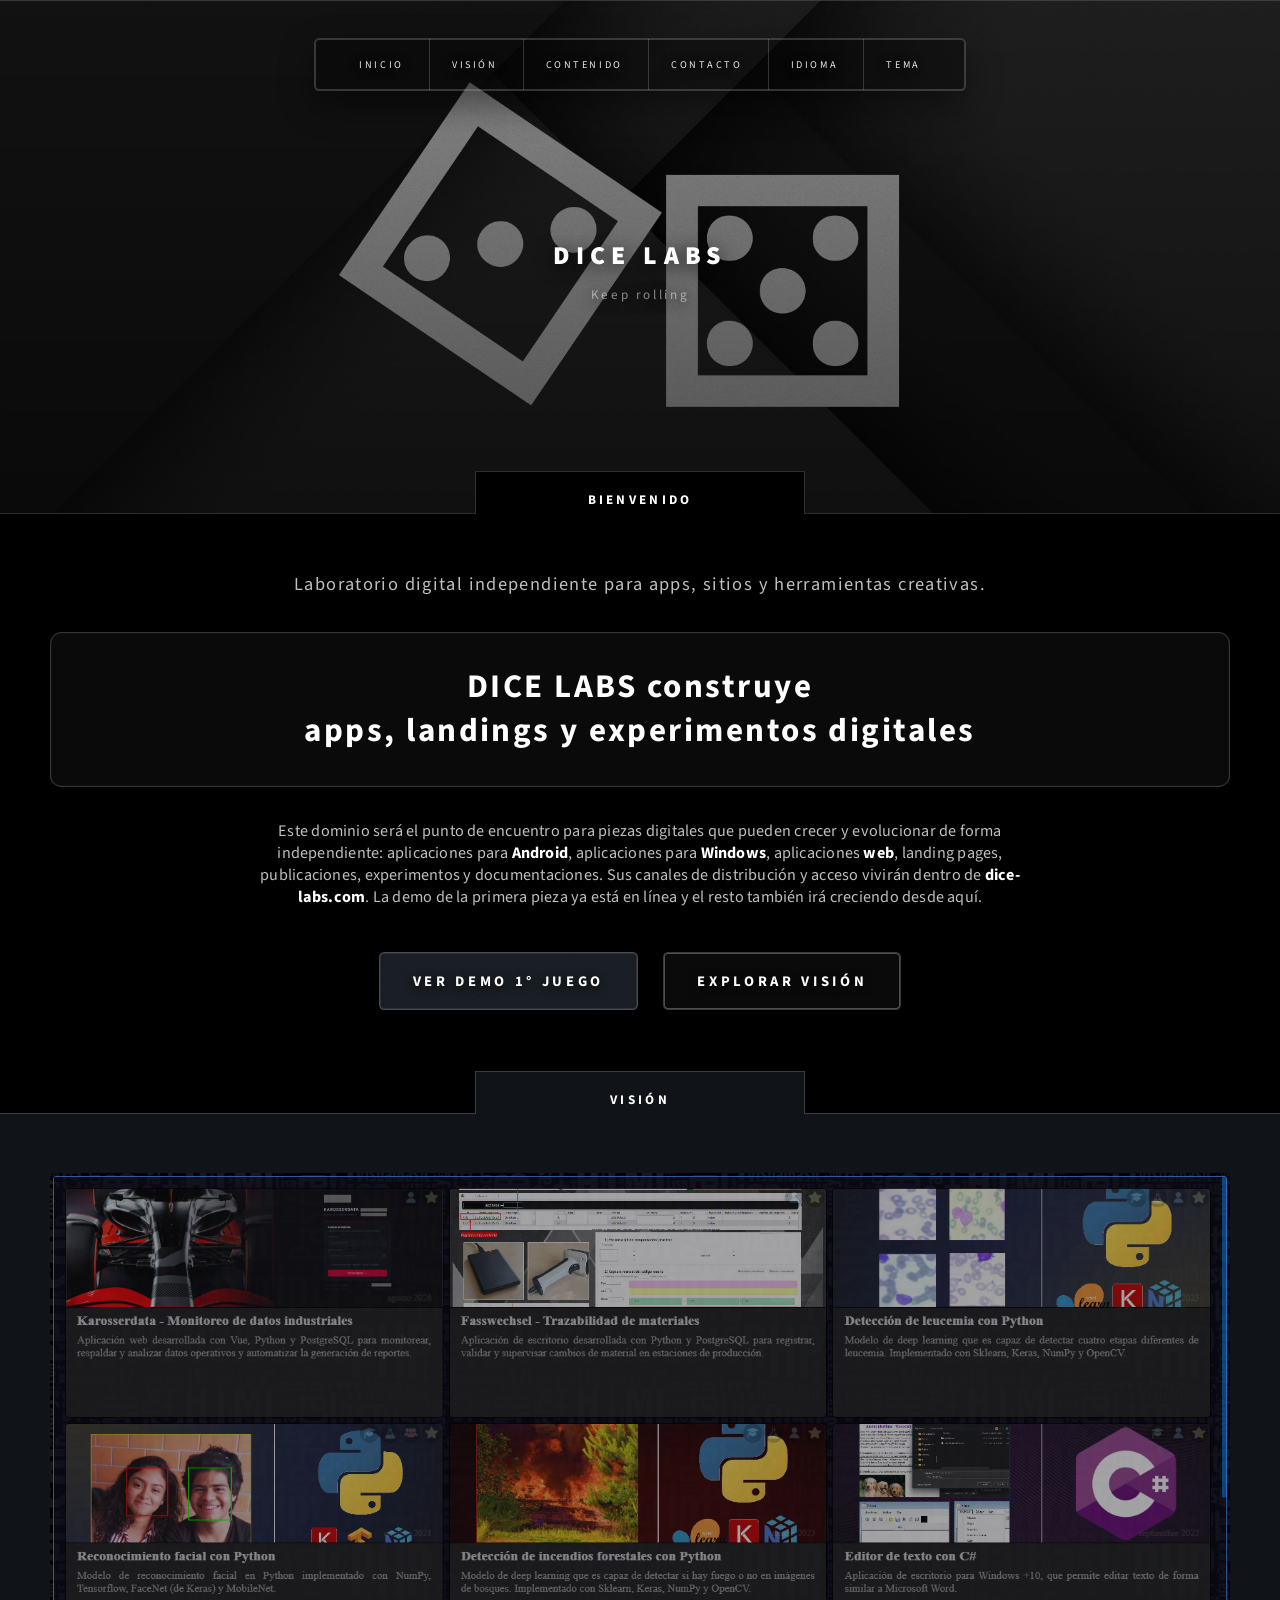
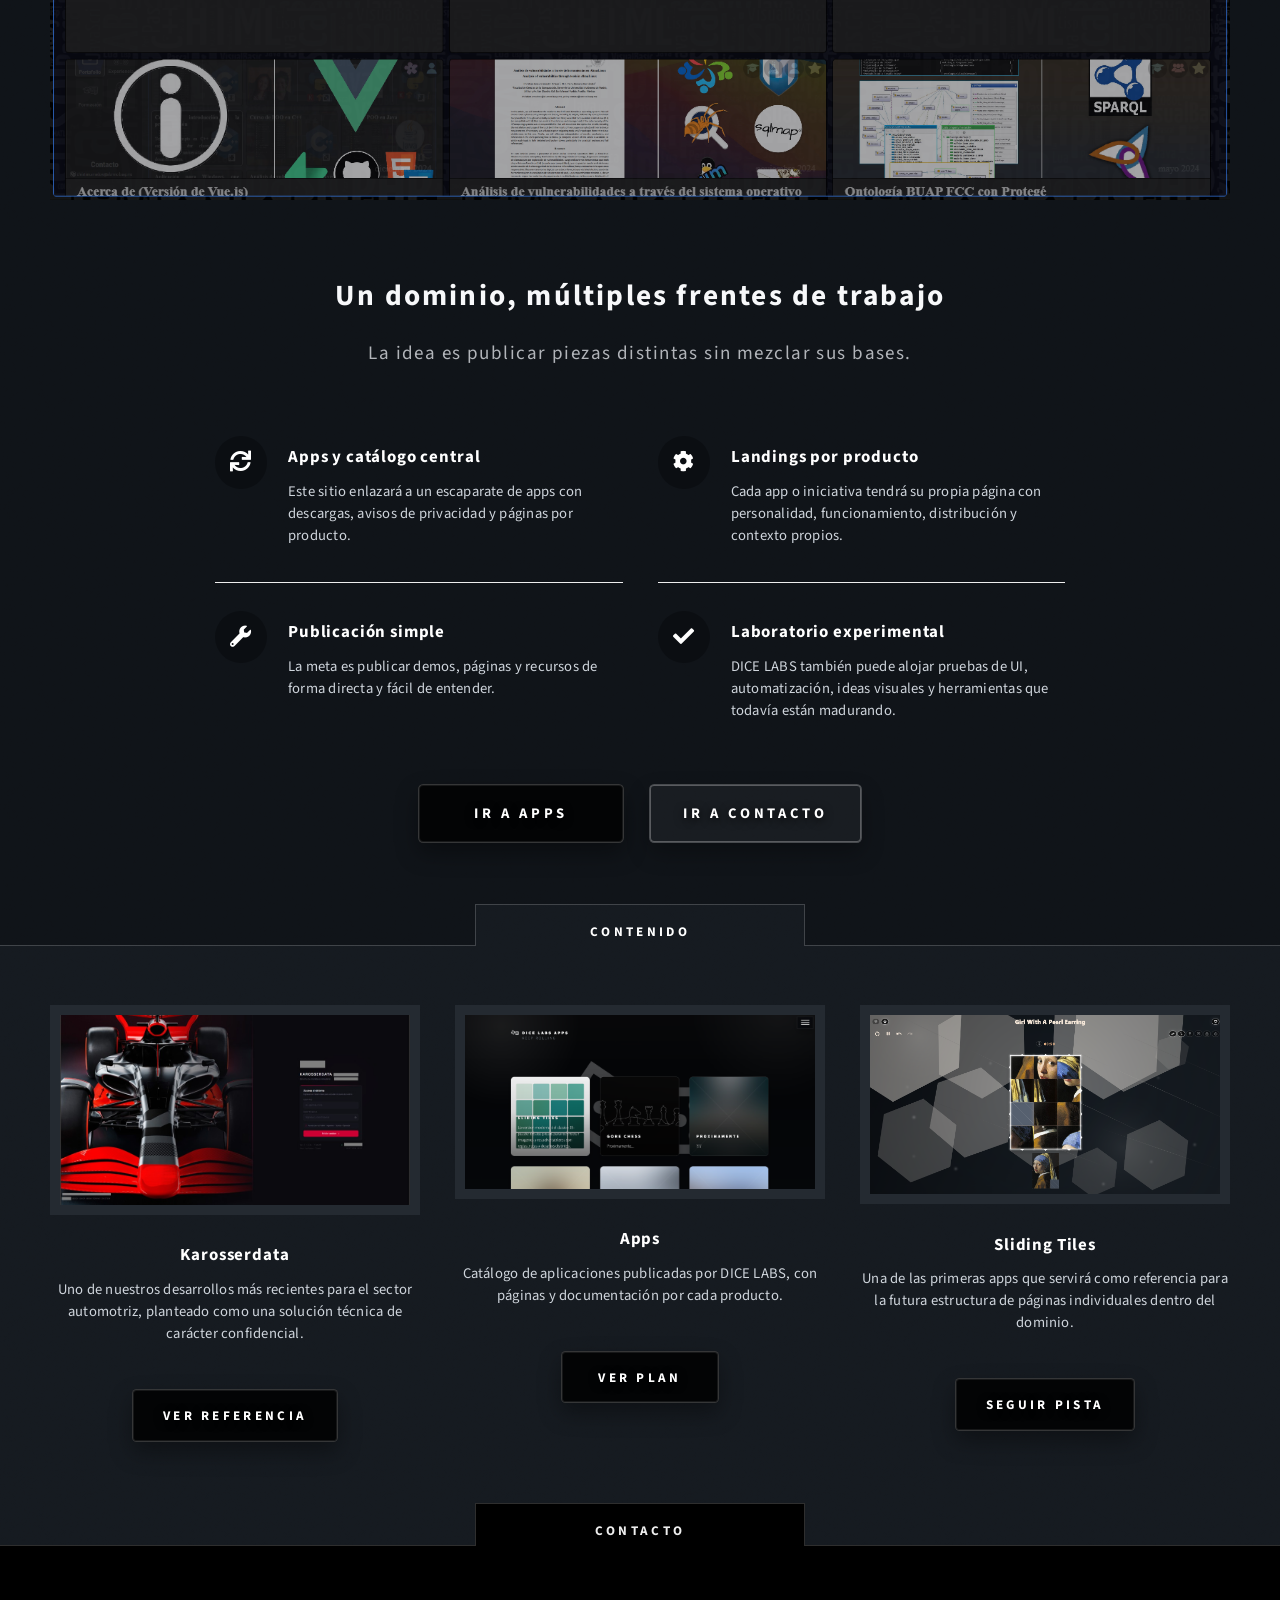
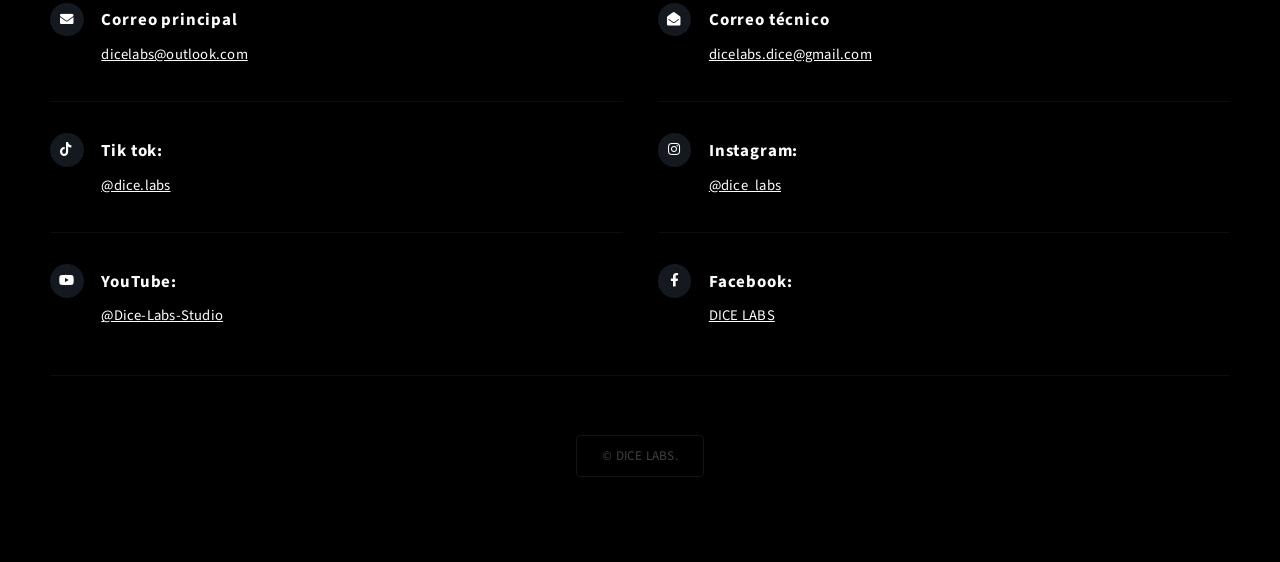
==== commit a77b4dbc: "Publish custom DICE LABS 404 with dice background and interactive roll" ====
--- a/index.html
+++ b/index.html
@@ -12,7 +12,7 @@
 		<link rel="icon" type="image/png" href="images/logo-blanco.png?v=20260902" />
 		<link rel="shortcut icon" href="images/logo-blanco.png?v=20260902" />
 		<link rel="stylesheet" href="assets/css/main.css?v=20260829" />
-		<link rel="stylesheet" href="assets/css/dice-labs-theme.css?v=20260903c" />
+		<link rel="stylesheet" href="assets/css/dice-labs-theme.css?v=20261102" />
 	</head>
 	<body class="homepage is-preload">
 		<div id="page-wrapper">
@@ -84,9 +84,9 @@
 					<div class="container">
 
 						<!-- Image -->
-							<a href="#" class="image featured">
-							<img src="images/que-sigue.png" alt="Próximos proyectos de DICE LABS" />
-							</a>
+							<span class="image featured">
+								<img src="images/que-sigue.png" alt="Próximos proyectos de DICE LABS" />
+							</span>
 
 						<!-- Features -->
 							<section id="features">
@@ -138,11 +138,11 @@
 						<div class="row aln-center">
 							<div class="col-4 col-12-medium">
 								<section class="highlight">
-									<a href="documents/karosserdata-project-overview.pdf" class="image featured" data-pdf-viewer-open><img src="images/kd.jpeg" alt="Karosserdata" /></a>
-									<h3><a href="documents/karosserdata-project-overview.pdf" data-pdf-viewer-open>Karosserdata</a></h3>
+									<a href="documents/karosserdata-project-overview.pdf?v=brief-f8314aa5" class="image featured" data-pdf-viewer-open><img src="images/kd.jpeg" alt="Karosserdata" /></a>
+									<h3><a href="documents/karosserdata-project-overview.pdf?v=brief-f8314aa5" data-pdf-viewer-open>Karosserdata</a></h3>
 									<p data-i18n="routes.kd.body">Uno de nuestros desarrollos mas recientes para el sector automotriz, planteado como una solucion tecnica de caracter confidencial.</p>
 									<ul class="actions">
-										<li><a href="documents/karosserdata-project-overview.pdf" class="button style1" data-pdf-viewer-open data-i18n="routes.kd.button">Ver referencia</a></li>
+										<li><a href="documents/karosserdata-project-overview.pdf?v=brief-f8314aa5" class="button style1" data-pdf-viewer-open data-i18n="routes.kd.button">Ver referencia</a></li>
 									</ul>
 								</section>
 							</div>
@@ -196,6 +196,30 @@
 													</p>
 												</section>
 											</div>
+											<div class="col-6 col-12-medium">
+												<section>
+													<h3 class="icon brands fa-tiktok">Tik tok:</h3>
+													<p><a data-social-profile="tiktok" href="https://www.tiktok.com/@dice.labs" target="_blank" rel="noopener noreferrer">@dice.labs</a></p>
+												</section>
+											</div>
+											<div class="col-6 col-12-medium">
+												<section>
+													<h3 class="icon brands fa-instagram">Instagram:</h3>
+													<p><a data-social-profile="instagram" href="https://www.instagram.com/dice_labs/" target="_blank" rel="noopener noreferrer">@dice_labs</a></p>
+												</section>
+											</div>
+											<div class="col-6 col-12-medium">
+												<section>
+													<h3 class="icon brands fa-youtube">YouTube:</h3>
+													<p><a data-social-profile="youtube" href="https://www.youtube.com/@Dice-Labs-Studio" target="_blank" rel="noopener noreferrer">@Dice-Labs-Studio</a></p>
+												</section>
+											</div>
+											<div class="col-6 col-12-medium">
+												<section>
+													<h3 class="icon brands fa-facebook-f">Facebook:</h3>
+													<p><a data-social-profile="facebook-f" href="https://www.facebook.com/profile.php?id=61594494051975" target="_blank" rel="noopener noreferrer">DICE LABS</a></p>
+												</section>
+											</div>
 										</div>
 									</section>
 
@@ -216,7 +240,7 @@
 				<h2 id="karosserdata-viewer-title">Karosserdata</h2>
 				<button type="button" class="pdf-viewer__close" data-pdf-viewer-close data-i18n="pdf.close">Cerrar</button>
 			</div>
-			<iframe class="pdf-viewer__frame" src="documents/karosserdata-project-overview.pdf#view=FitH" title="Karosserdata project overview"></iframe>
+			<iframe class="pdf-viewer__frame" src="documents/karosserdata-project-overview.pdf?v=brief-f8314aa5#view=FitH" title="Karosserdata project brief"></iframe>
 		</dialog>
 
 		<!-- Scripts -->
--- a/assets/css/dice-labs-theme.css
+++ b/assets/css/dice-labs-theme.css
@@ -1,3 +1,5 @@
+[data-social-profile] { overflow-wrap: anywhere; }
+
 html[data-theme] body,
 html[data-theme] #header,
 html[data-theme] #nav > ul,
